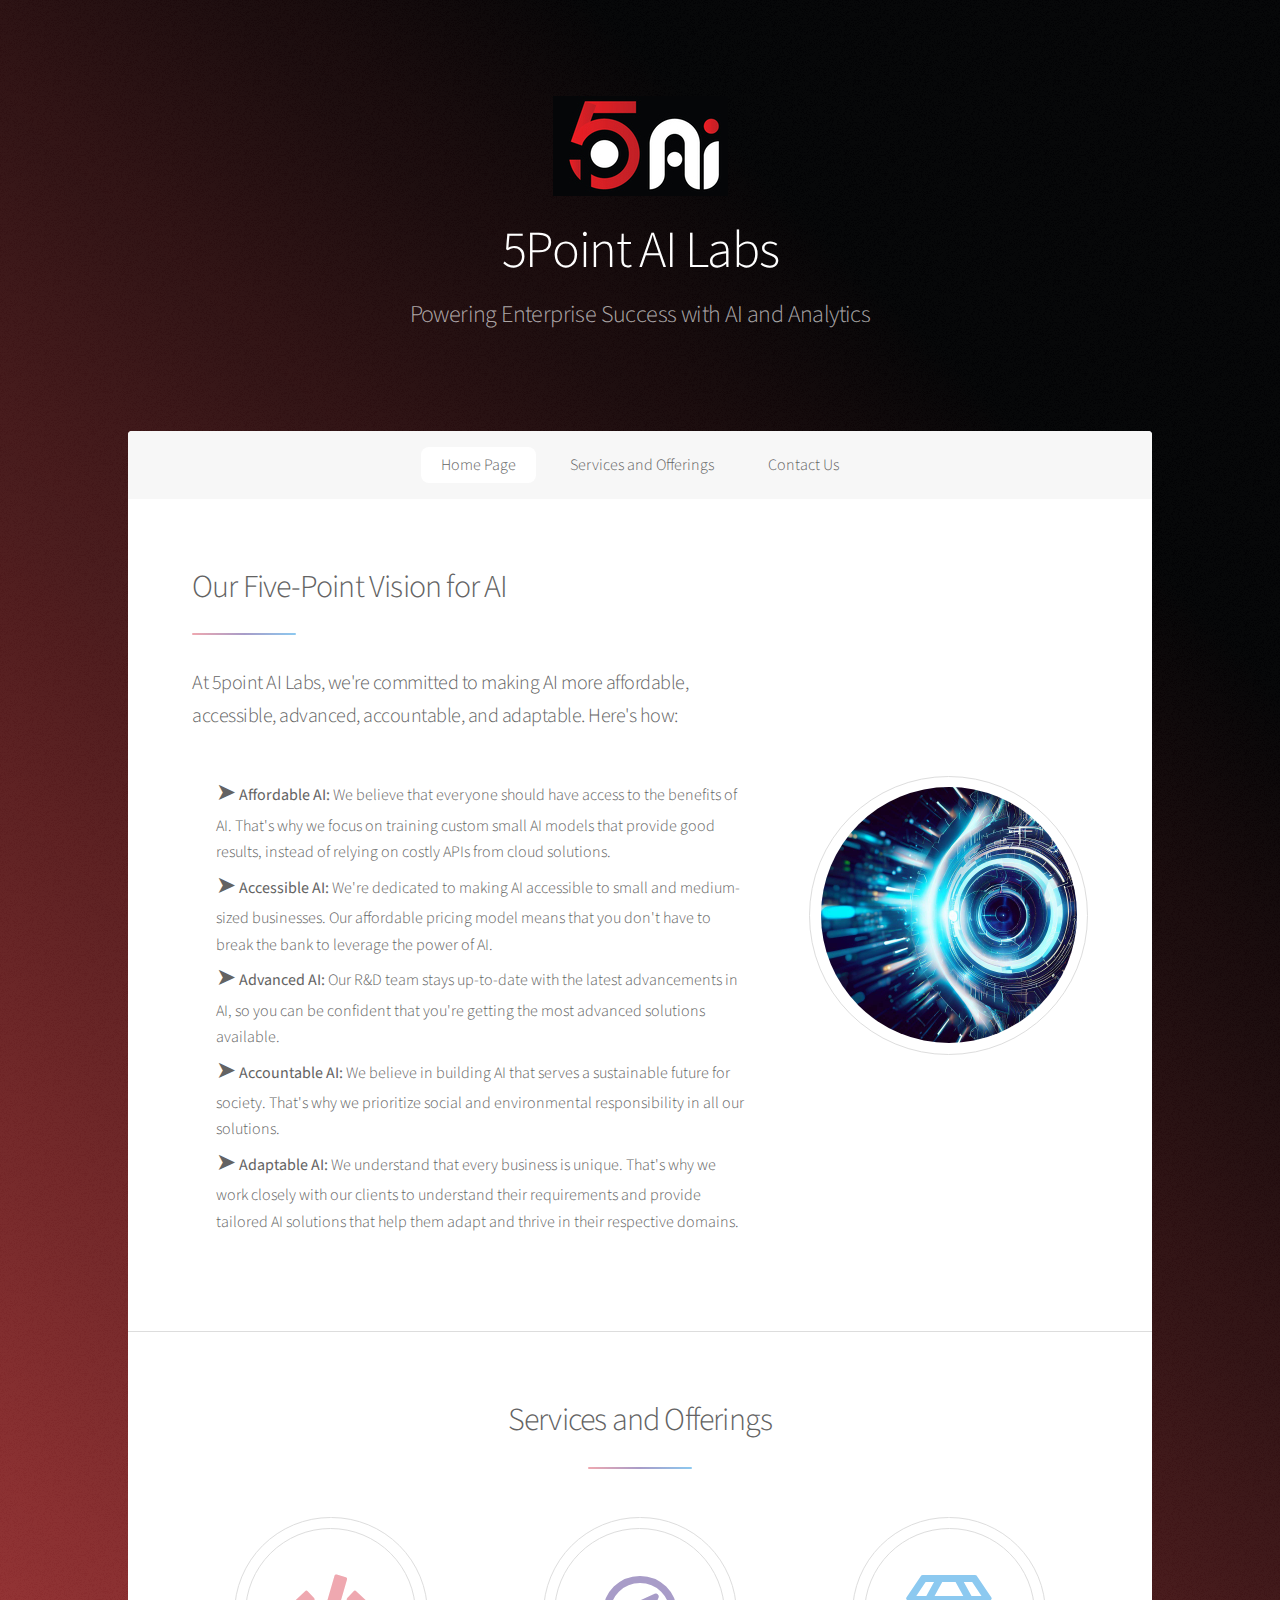
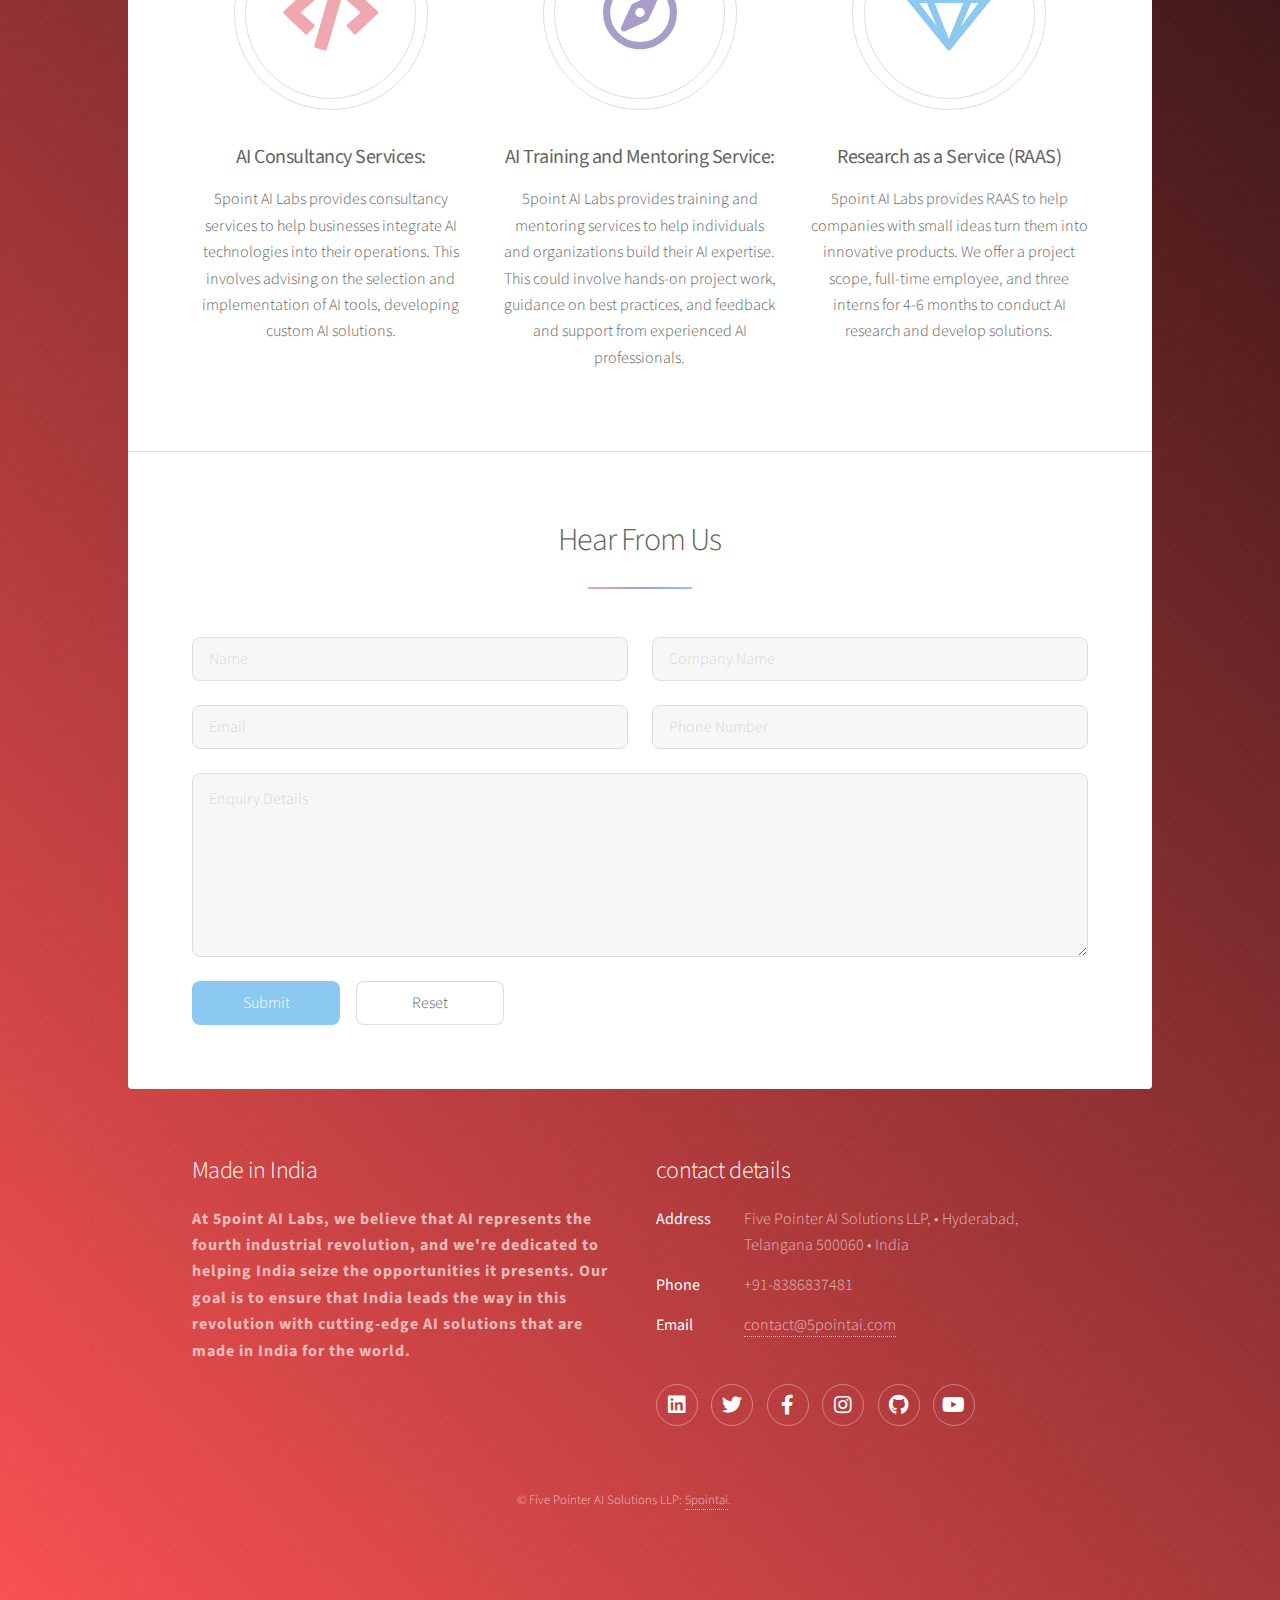
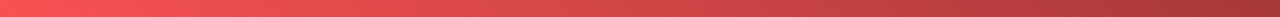
==== index.html @ 3ed6dc7f "second version" ====
<!DOCTYPE HTML>
<!--
	Stellar by HTML5 UP
	html5up.net | @ajlkn
	Free for personal and commercial use under the CCA 3.0 license (html5up.net/license)
-->
<html>
	<head>
		<title>5pointai </title>
		<meta charset="utf-8" />
		<meta name="viewport" content="width=device-width, initial-scale=1, user-scalable=no" />
		<link rel="stylesheet" href="assets/css/main.css" />
		<noscript><link rel="stylesheet" href="assets/css/noscript.css" /></noscript>
	</head>
	<body class="is-preload">

		<!-- Wrapper -->
			<div id="wrapper">

				<!-- Header -->
					<header id="header" class="alt">
						<span class="logo"><img src="images/5PAI-LOGO_dark.jpg" alt="" /></span>
						<h1>5Point AI Labs</h1>
						<p style="font-size: 1.5em;">Powering Enterprise Success with AI and Analytics</p>
					</header>

				<!-- Nav -->
					<nav id="nav">
						<ul>
							<li><a href="#intro" class="active">Home Page</a></li>
							<li><a href="#offerings">Services and Offerings</a></li>
							<li><a href="#contact">Contact Us</a></li>
							<!-- <li><a href="#blogs">Blogs and Resources</a></li> -->
						</ul>
					</nav>

				<!-- Main -->
					<div id="main">

						<!-- Introduction -->
							<section id="intro" class="main">
								<div class="spotlight">
									<div class="content">
										<header class="major">
											<h2>Our Five-Point Vision for AI</h2>
											<header>
												<p>At 5point AI Labs, we're committed to making AI more affordable, accessible, advanced, accountable, and adaptable. Here's how:</p>
											</header>
											<ul style="list-style-type: none;">
												<li><span class="custom-icon">&#10148;</span> <b>Affordable AI:</b> We believe that everyone should have access to the benefits of AI. That's why we focus on training custom small AI models that provide good results, instead of relying on costly APIs from cloud solutions.</li>
												<li><span class="custom-icon">&#10148;</span> <b>Accessible AI:</b> We're dedicated to making AI accessible to small and medium-sized businesses. Our affordable pricing model means that you don't have to break the bank to leverage the power of AI.</li>
												<li><span class="custom-icon">&#10148;</span> <b>Advanced AI:</b> Our R&D team stays up-to-date with the latest advancements in AI, so you can be confident that you're getting the most advanced solutions available.</li>
												<li><span class="custom-icon">&#10148;</span> <b>Accountable AI:</b> We believe in building AI that serves a sustainable future for society. That's why we prioritize social and environmental responsibility in all our solutions.</li>
												<li><span class="custom-icon">&#10148;</span> <b>Adaptable AI:</b> We understand that every business is unique. That's why we work closely with our clients to understand their requirements and provide tailored AI solutions that help them adapt and thrive in their respective domains.</li>
											</ul>
										</header>
							
										<!-- <ul class="actions">
											<li><a href="generic.html" class="button">Learn More</a></li>
										</ul> -->
									</div>
									<span class="image"><img src="images/mission_img_left.jpeg" alt="" /></span>
								</div>
							</section>

						<!-- First Section -->
							<section id="offerings" class="main special">
								<header class="major">
									<h2>Services and Offerings</h2>
								</header>
								<ul class="features">
									<li>
										<span class="icon solid major style1 fa-code"></span>
										<h3><b>AI Consultancy Services:</b></h3>
										<p>5point AI Labs provides consultancy services to help businesses integrate AI technologies into their operations. This involves advising on the selection and implementation of AI tools, developing custom AI solutions.</p>
									</li>
									<li>
										<span class="icon major style3 fa-compass"></span>
										<h3><b>AI Training and Mentoring Service:</b></h3>
										<p> 5point AI Labs provides training and mentoring services to help individuals and organizations build their AI expertise. This could involve hands-on project work, guidance on best practices, and feedback and support from experienced AI professionals.</p>
									</li>
									<li>
										<span class="icon major style5 fa-gem"></span>
										<h3><b>Research as a Service (RAAS)</b></h3>
										<p>5point AI Labs provides RAAS to help companies with small ideas turn them into innovative products. We offer a project scope, full-time employee, and three interns for 4-6 months to conduct AI research and develop solutions.</p>
									</li>
								</ul>
								<footer class="major">
									<!-- <ul class="actions special">
										<li><a href="generic.html" class="button">Learn More</a></li>
									</ul> -->
								</footer>
							</section>

						
						<!-- Get Started -->
							<section id="contact" class="main special">
								<header class="major">
									<h2>Hear From Us</h2>
								</header>
								<form method="post" action="#">
									<div class="row gtr-uniform">
										<div class="col-6 col-12-xsmall">
											<input type="text" name="name" id="name" value="" placeholder="Name" />
										</div>
										<div class="col-6 col-12-xsmall">
											<input type="text" name="company" id="company" value="" placeholder="Company Name" />
										</div>
										<div class="col-6 col-12-xsmall">
											<input type="email" name="email" id="email" value="" placeholder="Email" />
										</div>
										<div class="col-6 col-12-xsmall">
											<input type="text" name="phone" id="phone" value="" placeholder="Phone Number" />
										</div>
										<div class="col-12">
											<textarea name="enquiry" id="enquiry" placeholder="Enquiry Details" rows="6"></textarea>
										</div>
										<div class="col-12">
											<ul class="actions">
												<li><input type="submit" value="Submit" class="primary" /></li>
												<li><input type="reset" value="Reset" /></li>
											</ul>
										</div>
									</div>
								</form>
							</section>

							<!-- Second Section -->
							<!-- <section id="blogs" class="main special">
								<header class="major">
									<h2>Blogs and Resources</h2>
									<p>white papers and blogs are inprogress, will be updated soon.</p>
								</header>
								
							</section> -->

																		

					</div>

				<!-- Footer -->
				<footer id="footer">
					<section>
						<h2>Made in India</h2>
						<p style="font-weight: bold; letter-spacing: 1px;">At 5point AI Labs, we believe that AI represents the fourth industrial revolution, and we're dedicated to helping India seize the opportunities it presents. Our goal is to ensure that India leads the way in this revolution with cutting-edge AI solutions that are made in India for the world.</p>
						</section>
						<section>
							<h2>contact details</h2>
							<dl class="alt">
								<dt>Address</dt>
								<dd>Five Pointer AI Solutions LLP, &bull; Hyderabad, Telangana 500060 &bull; India</dd>
								<dt>Phone</dt>
								<dd>+91-8386837481</dd>
								<dt>Email</dt>
								<dd><a href="#">contact@5pointai.com</a></dd>
							</dl>
							<ul class="icons">
								<li><a href="https://www.youtube.com/@5pointai" class="icon brands fa-linkedin alt" target="_blank"><span class="label">linkedin</span></a></li>
								<li><a href="https://twitter.com/5pointailabs" class="icon brands fa-twitter alt" target="_blank"><span class="label">Twitter</span></a></li>
								<li><a href="https://www.facebook.com/profile.php?id=100091339552459" class="icon brands fa-facebook-f alt" target="_blank"><span class="label">Facebook</span></a></li>
								<li><a href="https://www.instagram.com/5pointai/" class="icon brands fa-instagram alt" target="_blank"><span class="label">Instagram</span></a></li>
								<li><a href="https://github.com/5pointai" class="icon brands fa-github alt" target="_blank"><span class="label">GitHub</span></a></li>
								<li><a href="https://www.youtube.com/@5pointai" class="icon brands fa-youtube alt" target="_blank"><span class="label">Youtube</span></a></li>
							</ul>
						</section>
						<p class="copyright">&copy; Five Pointer AI Solutions LLP: <a href="https://github.com/5pointai">5pointai</a>.</p>
					</footer>

			</div>

		<!-- Scripts -->
			<script src="assets/js/jquery.min.js"></script>
			<script src="assets/js/jquery.scrollex.min.js"></script>
			<script src="assets/js/jquery.scrolly.min.js"></script>
			<script src="assets/js/browser.min.js"></script>
			<script src="assets/js/breakpoints.min.js"></script>
			<script src="assets/js/util.js"></script>
			<script src="assets/js/main.js"></script>

	</body>
	</html>
---- assets/css/main.css ----
@import url(fontawesome-all.min.css);
@import 'https://fonts.googleapis.com/css?family=Source+Sans+Pro:300,400';

/*
	Stellar by HTML5 UP
	html5up.net | @ajlkn
	Free for personal and commercial use under the CCA 3.0 license (html5up.net/license)
*/

html, body, div, span, applet, object,
iframe, h1, h2, h3, h4, h5, h6, p, blockquote,
pre, a, abbr, acronym, address, big, cite,
code, del, dfn, em, img, ins, kbd, q, s, samp,
small, strike, strong, sub, sup, tt, var, b,
u, i, center, dl, dt, dd, ol, ul, li, fieldset,
form, label, legend, table, caption, tbody,
tfoot, thead, tr, th, td, article, aside,
canvas, details, embed, figure, figcaption,
footer, header, hgroup, menu, nav, output, ruby,
section, summary, time, mark, audio, video {
	margin: 0;
	padding: 0;
	border: 0;
	font-size: 100%;
	font: inherit;
	vertical-align: baseline;}

article, aside, details, figcaption, figure,
footer, header, hgroup, menu, nav, section {
	display: block;}

body {
	line-height: 1;
}

ol, ul {
	list-style: none;
}

blockquote, q {
	quotes: none;
}

	blockquote:before, blockquote:after, q:before, q:after {
		content: '';
		content: none;
	}

table {
	border-collapse: collapse;
	border-spacing: 0;
}

body {
	-webkit-text-size-adjust: none;
}

mark {
	background-color: transparent;
	color: inherit;
}

input::-moz-focus-inner {
	border: 0;
	padding: 0;
}

input, select, textarea {
	-moz-appearance: none;
	-webkit-appearance: none;
	-ms-appearance: none;
	appearance: none;
}

/* Basic */

	@-ms-viewport {
		width: device-width;
	}

	body {
		-ms-overflow-style: scrollbar;
	}

	@media screen and (max-width: 480px) {

		html, body {
			min-width: 320px;
		}

	}

	html {
		box-sizing: border-box;
	}

	*, *:before, *:after {
		box-sizing: inherit;
	}

	body {
		background-color: #ff4f4f;
		background-image: url("images/overlay.png"), -moz-linear-gradient(45deg, #ff4f4f 0%, #000000 85%);
		background-image: url("images/overlay.png"), -webkit-linear-gradient(45deg, #ff4f4f 0%, #000000 85%);
		background-image: url("images/overlay.png"), -ms-linear-gradient(45deg, #ff4f4f 0%, #000000 85%);
		background-image: url("images/overlay.png"), linear-gradient(45deg, #ff4f4f 0%, #000000 85%);
	}		
	/* Add the custom CSS class here */
	.custom-icon {
		font-size: 1.5rem;
	}
	
		body.is-preload *, body.is-preload *:before, body.is-preload *:after {
			-moz-animation: none !important;
			-webkit-animation: none !important;
			-ms-animation: none !important;
			animation: none !important;
			-moz-transition: none !important;
			-webkit-transition: none !important;
			-ms-transition: none !important;
			transition: none !important;
		}

/* Type */

	body {
		background-color: #935d8c;
		color: rgba(255, 255, 255, 0.65);
	}

	body, input, select, textarea {
		font-family: "Source Sans Pro", Helvetica, sans-serif;
		font-size: 17pt;
		font-weight: 300;
		line-height: 1.65;
	}

		@media screen and (max-width: 1680px) {

			body, input, select, textarea {
				font-size: 14pt;
			}

		}

		@media screen and (max-width: 1280px) {

			body, input, select, textarea {
				font-size: 12pt;
			}

		}

		@media screen and (max-width: 360px) {

			body, input, select, textarea {
				font-size: 11pt;
			}

		}

	a {
		-moz-transition: color 0.2s ease, border-bottom 0.2s ease;
		-webkit-transition: color 0.2s ease, border-bottom 0.2s ease;
		-ms-transition: color 0.2s ease, border-bottom 0.2s ease;
		transition: color 0.2s ease, border-bottom 0.2s ease;
		text-decoration: none;
		border-bottom: dotted 1px;
		color: inherit;
	}

		a:hover {
			border-bottom-color: transparent;
		}

	strong, b {
		font-weight: 400;
	}

	em, i {
		font-style: italic;
	}

	p {
		margin: 0 0 2em 0;
	}

		p.content {
			-moz-columns: 20em 2;
			-webkit-columns: 20em 2;
			-ms-columns: 20em 2;
			columns: 20em 2;
			-moz-column-gap: 2em;
			-webkit-column-gap: 2em;
			-ms-column-gap: 2em;
			column-gap: 2em;
			text-align: justify;
		}

	h1, h2, h3, h4, h5, h6 {
		font-weight: 300;
		line-height: 1.5;
		margin: 0 0 0.7em 0;
		letter-spacing: -0.025em;
	}

		h1 a, h2 a, h3 a, h4 a, h5 a, h6 a {
			color: inherit;
			text-decoration: none;
		}

	h1 {
		font-size: 2.5em;
		line-height: 1.2;
	}

	h2 {
		font-size: 1.5em;
	}

	h3 {
		font-size: 1.25em;
	}

	h4 {
		font-size: 1.1em;
	}

	h5 {
		font-size: 0.9em;
	}

	h6 {
		font-size: 0.7em;
	}

	@media screen and (max-width: 736px) {

		h1 {
			font-size: 2em;
		}

	}

	sub {
		font-size: 0.8em;
		position: relative;
		top: 0.5em;
	}

	sup {
		font-size: 0.8em;
		position: relative;
		top: -0.5em;
	}

	blockquote {
		border-left: solid 4px;
		font-style: italic;
		margin: 0 0 2em 0;
		padding: 0.5em 0 0.5em 2em;
	}

	code {
		border-radius: 8px;
		border: solid 1px;
		font-family: "Courier New", monospace;
		font-size: 0.9em;
		margin: 0 0.25em;
		padding: 0.25em 0.65em;
	}

	pre {
		-webkit-overflow-scrolling: touch;
		font-family: "Courier New", monospace;
		font-size: 0.9em;
		margin: 0 0 2em 0;
	}

		pre code {
			display: block;
			line-height: 1.75;
			padding: 1em 1.5em;
			overflow-x: auto;
		}

	hr {
		border: 0;
		border-bottom: solid 1px;
		margin: 2em 0;
	}

		hr.major {
			margin: 3em 0;
		}

	.align-left {
		text-align: left;
	}

	.align-center {
		text-align: center;
	}

	.align-right {
		text-align: right;
	}

	input, select, textarea {
		color: #ffffff;
	}

	a:hover {
		color: #ffffff;
	}

	strong, b {
		color: #ffffff;
	}

	h1, h2, h3, h4, h5, h6 {
		color: #ffffff;
	}

	blockquote {
		border-left-color: rgba(255, 255, 255, 0.35);
	}

	code {
		background: rgba(255, 255, 255, 0.075);
		border-color: rgba(255, 255, 255, 0.35);
	}

	hr {
		border-bottom-color: rgba(255, 255, 255, 0.35);
	}

/* Row */

	.row {
		display: flex;
		flex-wrap: wrap;
		box-sizing: border-box;
		align-items: stretch;
	}

		.row > * {
			box-sizing: border-box;
		}

		.row.gtr-uniform > * > :last-child {
			margin-bottom: 0;
		}

		.row.aln-left {
			justify-content: flex-start;
		}

		.row.aln-center {
			justify-content: center;
		}

		.row.aln-right {
			justify-content: flex-end;
		}

		.row.aln-top {
			align-items: flex-start;
		}

		.row.aln-middle {
			align-items: center;
		}

		.row.aln-bottom {
			align-items: flex-end;
		}

		.row > .imp {
			order: -1;
		}

		.row > .col-1 {
			width: 8.33333%;
		}

		.row > .off-1 {
			margin-left: 8.33333%;
		}

		.row > .col-2 {
			width: 16.66667%;
		}

		.row > .off-2 {
			margin-left: 16.66667%;
		}

		.row > .col-3 {
			width: 25%;
		}

		.row > .off-3 {
			margin-left: 25%;
		}

		.row > .col-4 {
			width: 33.33333%;
		}

		.row > .off-4 {
			margin-left: 33.33333%;
		}

		.row > .col-5 {
			width: 41.66667%;
		}

		.row > .off-5 {
			margin-left: 41.66667%;
		}

		.row > .col-6 {
			width: 50%;
		}

		.row > .off-6 {
			margin-left: 50%;
		}

		.row > .col-7 {
			width: 58.33333%;
		}

		.row > .off-7 {
			margin-left: 58.33333%;
		}

		.row > .col-8 {
			width: 66.66667%;
		}

		.row > .off-8 {
			margin-left: 66.66667%;
		}

		.row > .col-9 {
			width: 75%;
		}

		.row > .off-9 {
			margin-left: 75%;
		}

		.row > .col-10 {
			width: 83.33333%;
		}

		.row > .off-10 {
			margin-left: 83.33333%;
		}

		.row > .col-11 {
			width: 91.66667%;
		}

		.row > .off-11 {
			margin-left: 91.66667%;
		}

		.row > .col-12 {
			width: 100%;
		}

		.row > .off-12 {
			margin-left: 100%;
		}

		.row.gtr-0 {
			margin-top: 0;
			margin-left: 0em;
		}

			.row.gtr-0 > * {
				padding: 0 0 0 0em;
			}

			.row.gtr-0.gtr-uniform {
				margin-top: 0em;
			}

				.row.gtr-0.gtr-uniform > * {
					padding-top: 0em;
				}

		.row.gtr-25 {
			margin-top: 0;
			margin-left: -0.375em;
		}

			.row.gtr-25 > * {
				padding: 0 0 0 0.375em;
			}

			.row.gtr-25.gtr-uniform {
				margin-top: -0.375em;
			}

				.row.gtr-25.gtr-uniform > * {
					padding-top: 0.375em;
				}

		.row.gtr-50 {
			margin-top: 0;
			margin-left: -0.75em;
		}

			.row.gtr-50 > * {
				padding: 0 0 0 0.75em;
			}

			.row.gtr-50.gtr-uniform {
				margin-top: -0.75em;
			}

				.row.gtr-50.gtr-uniform > * {
					padding-top: 0.75em;
				}

		.row {
			margin-top: 0;
			margin-left: -1.5em;
		}

			.row > * {
				padding: 0 0 0 1.5em;
			}

			.row.gtr-uniform {
				margin-top: -1.5em;
			}

				.row.gtr-uniform > * {
					padding-top: 1.5em;
				}

		.row.gtr-150 {
			margin-top: 0;
			margin-left: -2.25em;
		}

			.row.gtr-150 > * {
				padding: 0 0 0 2.25em;
			}

			.row.gtr-150.gtr-uniform {
				margin-top: -2.25em;
			}

				.row.gtr-150.gtr-uniform > * {
					padding-top: 2.25em;
				}

		.row.gtr-200 {
			margin-top: 0;
			margin-left: -3em;
		}

			.row.gtr-200 > * {
				padding: 0 0 0 3em;
			}

			.row.gtr-200.gtr-uniform {
				margin-top: -3em;
			}

				.row.gtr-200.gtr-uniform > * {
					padding-top: 3em;
				}

		@media screen and (max-width: 1680px) {

			.row {
				display: flex;
				flex-wrap: wrap;
				box-sizing: border-box;
				align-items: stretch;
			}

				.row > * {
					box-sizing: border-box;
				}

				.row.gtr-uniform > * > :last-child {
					margin-bottom: 0;
				}

				.row.aln-left {
					justify-content: flex-start;
				}

				.row.aln-center {
					justify-content: center;
				}

				.row.aln-right {
					justify-content: flex-end;
				}

				.row.aln-top {
					align-items: flex-start;
				}

				.row.aln-middle {
					align-items: center;
				}

				.row.aln-bottom {
					align-items: flex-end;
				}

				.row > .imp-xlarge {
					order: -1;
				}

				.row > .col-1-xlarge {
					width: 8.33333%;
				}

				.row > .off-1-xlarge {
					margin-left: 8.33333%;
				}

				.row > .col-2-xlarge {
					width: 16.66667%;
				}

				.row > .off-2-xlarge {
					margin-left: 16.66667%;
				}

				.row > .col-3-xlarge {
					width: 25%;
				}

				.row > .off-3-xlarge {
					margin-left: 25%;
				}

				.row > .col-4-xlarge {
					width: 33.33333%;
				}

				.row > .off-4-xlarge {
					margin-left: 33.33333%;
				}

				.row > .col-5-xlarge {
					width: 41.66667%;
				}

				.row > .off-5-xlarge {
					margin-left: 41.66667%;
				}

				.row > .col-6-xlarge {
					width: 50%;
				}

				.row > .off-6-xlarge {
					margin-left: 50%;
				}

				.row > .col-7-xlarge {
					width: 58.33333%;
				}

				.row > .off-7-xlarge {
					margin-left: 58.33333%;
				}

				.row > .col-8-xlarge {
					width: 66.66667%;
				}

				.row > .off-8-xlarge {
					margin-left: 66.66667%;
				}

				.row > .col-9-xlarge {
					width: 75%;
				}

				.row > .off-9-xlarge {
					margin-left: 75%;
				}

				.row > .col-10-xlarge {
					width: 83.33333%;
				}

				.row > .off-10-xlarge {
					margin-left: 83.33333%;
				}

				.row > .col-11-xlarge {
					width: 91.66667%;
				}

				.row > .off-11-xlarge {
					margin-left: 91.66667%;
				}

				.row > .col-12-xlarge {
					width: 100%;
				}

				.row > .off-12-xlarge {
					margin-left: 100%;
				}

				.row.gtr-0 {
					margin-top: 0;
					margin-left: 0em;
				}

					.row.gtr-0 > * {
						padding: 0 0 0 0em;
					}

					.row.gtr-0.gtr-uniform {
						margin-top: 0em;
					}

						.row.gtr-0.gtr-uniform > * {
							padding-top: 0em;
						}

				.row.gtr-25 {
					margin-top: 0;
					margin-left: -0.375em;
				}

					.row.gtr-25 > * {
						padding: 0 0 0 0.375em;
					}

					.row.gtr-25.gtr-uniform {
						margin-top: -0.375em;
					}

						.row.gtr-25.gtr-uniform > * {
							padding-top: 0.375em;
						}

				.row.gtr-50 {
					margin-top: 0;
					margin-left: -0.75em;
				}

					.row.gtr-50 > * {
						padding: 0 0 0 0.75em;
					}

					.row.gtr-50.gtr-uniform {
						margin-top: -0.75em;
					}

						.row.gtr-50.gtr-uniform > * {
							padding-top: 0.75em;
						}

				.row {
					margin-top: 0;
					margin-left: -1.5em;
				}

					.row > * {
						padding: 0 0 0 1.5em;
					}

					.row.gtr-uniform {
						margin-top: -1.5em;
					}

						.row.gtr-uniform > * {
							padding-top: 1.5em;
						}

				.row.gtr-150 {
					margin-top: 0;
					margin-left: -2.25em;
				}

					.row.gtr-150 > * {
						padding: 0 0 0 2.25em;
					}

					.row.gtr-150.gtr-uniform {
						margin-top: -2.25em;
					}

						.row.gtr-150.gtr-uniform > * {
							padding-top: 2.25em;
						}

				.row.gtr-200 {
					margin-top: 0;
					margin-left: -3em;
				}

					.row.gtr-200 > * {
						padding: 0 0 0 3em;
					}

					.row.gtr-200.gtr-uniform {
						margin-top: -3em;
					}

						.row.gtr-200.gtr-uniform > * {
							padding-top: 3em;
						}

		}

		@media screen and (max-width: 1280px) {

			.row {
				display: flex;
				flex-wrap: wrap;
				box-sizing: border-box;
				align-items: stretch;
			}

				.row > * {
					box-sizing: border-box;
				}

				.row.gtr-uniform > * > :last-child {
					margin-bottom: 0;
				}

				.row.aln-left {
					justify-content: flex-start;
				}

				.row.aln-center {
					justify-content: center;
				}

				.row.aln-right {
					justify-content: flex-end;
				}

				.row.aln-top {
					align-items: flex-start;
				}

				.row.aln-middle {
					align-items: center;
				}

				.row.aln-bottom {
					align-items: flex-end;
				}

				.row > .imp-large {
					order: -1;
				}

				.row > .col-1-large {
					width: 8.33333%;
				}

				.row > .off-1-large {
					margin-left: 8.33333%;
				}

				.row > .col-2-large {
					width: 16.66667%;
				}

				.row > .off-2-large {
					margin-left: 16.66667%;
				}

				.row > .col-3-large {
					width: 25%;
				}

				.row > .off-3-large {
					margin-left: 25%;
				}

				.row > .col-4-large {
					width: 33.33333%;
				}

				.row > .off-4-large {
					margin-left: 33.33333%;
				}

				.row > .col-5-large {
					width: 41.66667%;
				}

				.row > .off-5-large {
					margin-left: 41.66667%;
				}

				.row > .col-6-large {
					width: 50%;
				}

				.row > .off-6-large {
					margin-left: 50%;
				}

				.row > .col-7-large {
					width: 58.33333%;
				}

				.row > .off-7-large {
					margin-left: 58.33333%;
				}

				.row > .col-8-large {
					width: 66.66667%;
				}

				.row > .off-8-large {
					margin-left: 66.66667%;
				}

				.row > .col-9-large {
					width: 75%;
				}

				.row > .off-9-large {
					margin-left: 75%;
				}

				.row > .col-10-large {
					width: 83.33333%;
				}

				.row > .off-10-large {
					margin-left: 83.33333%;
				}

				.row > .col-11-large {
					width: 91.66667%;
				}

				.row > .off-11-large {
					margin-left: 91.66667%;
				}

				.row > .col-12-large {
					width: 100%;
				}

				.row > .off-12-large {
					margin-left: 100%;
				}

				.row.gtr-0 {
					margin-top: 0;
					margin-left: 0em;
				}

					.row.gtr-0 > * {
						padding: 0 0 0 0em;
					}

					.row.gtr-0.gtr-uniform {
						margin-top: 0em;
					}

						.row.gtr-0.gtr-uniform > * {
							padding-top: 0em;
						}

				.row.gtr-25 {
					margin-top: 0;
					margin-left: -0.375em;
				}

					.row.gtr-25 > * {
						padding: 0 0 0 0.375em;
					}

					.row.gtr-25.gtr-uniform {
						margin-top: -0.375em;
					}

						.row.gtr-25.gtr-uniform > * {
							padding-top: 0.375em;
						}

				.row.gtr-50 {
					margin-top: 0;
					margin-left: -0.75em;
				}

					.row.gtr-50 > * {
						padding: 0 0 0 0.75em;
					}

					.row.gtr-50.gtr-uniform {
						margin-top: -0.75em;
					}

						.row.gtr-50.gtr-uniform > * {
							padding-top: 0.75em;
						}

				.row {
					margin-top: 0;
					margin-left: -1.5em;
				}

					.row > * {
						padding: 0 0 0 1.5em;
					}

					.row.gtr-uniform {
						margin-top: -1.5em;
					}

						.row.gtr-uniform > * {
							padding-top: 1.5em;
						}

				.row.gtr-150 {
					margin-top: 0;
					margin-left: -2.25em;
				}

					.row.gtr-150 > * {
						padding: 0 0 0 2.25em;
					}

					.row.gtr-150.gtr-uniform {
						margin-top: -2.25em;
					}

						.row.gtr-150.gtr-uniform > * {
							padding-top: 2.25em;
						}

				.row.gtr-200 {
					margin-top: 0;
					margin-left: -3em;
				}

					.row.gtr-200 > * {
						padding: 0 0 0 3em;
					}

					.row.gtr-200.gtr-uniform {
						margin-top: -3em;
					}

						.row.gtr-200.gtr-uniform > * {
							padding-top: 3em;
						}

		}

		@media screen and (max-width: 980px) {

			.row {
				display: flex;
				flex-wrap: wrap;
				box-sizing: border-box;
				align-items: stretch;
			}

				.row > * {
					box-sizing: border-box;
				}

				.row.gtr-uniform > * > :last-child {
					margin-bottom: 0;
				}

				.row.aln-left {
					justify-content: flex-start;
				}

				.row.aln-center {
					justify-content: center;
				}

				.row.aln-right {
					justify-content: flex-end;
				}

				.row.aln-top {
					align-items: flex-start;
				}

				.row.aln-middle {
					align-items: center;
				}

				.row.aln-bottom {
					align-items: flex-end;
				}

				.row > .imp-medium {
					order: -1;
				}

				.row > .col-1-medium {
					width: 8.33333%;
				}

				.row > .off-1-medium {
					margin-left: 8.33333%;
				}

				.row > .col-2-medium {
					width: 16.66667%;
				}

				.row > .off-2-medium {
					margin-left: 16.66667%;
				}

				.row > .col-3-medium {
					width: 25%;
				}

				.row > .off-3-medium {
					margin-left: 25%;
				}

				.row > .col-4-medium {
					width: 33.33333%;
				}

				.row > .off-4-medium {
					margin-left: 33.33333%;
				}

				.row > .col-5-medium {
					width: 41.66667%;
				}

				.row > .off-5-medium {
					margin-left: 41.66667%;
				}

				.row > .col-6-medium {
					width: 50%;
				}

				.row > .off-6-medium {
					margin-left: 50%;
				}

				.row > .col-7-medium {
					width: 58.33333%;
				}

				.row > .off-7-medium {
					margin-left: 58.33333%;
				}

				.row > .col-8-medium {
					width: 66.66667%;
				}

				.row > .off-8-medium {
					margin-left: 66.66667%;
				}

				.row > .col-9-medium {
					width: 75%;
				}

				.row > .off-9-medium {
					margin-left: 75%;
				}

				.row > .col-10-medium {
					width: 83.33333%;
				}

				.row > .off-10-medium {
					margin-left: 83.33333%;
				}

				.row > .col-11-medium {
					width: 91.66667%;
				}

				.row > .off-11-medium {
					margin-left: 91.66667%;
				}

				.row > .col-12-medium {
					width: 100%;
				}

				.row > .off-12-medium {
					margin-left: 100%;
				}

				.row.gtr-0 {
					margin-top: 0;
					margin-left: 0em;
				}

					.row.gtr-0 > * {
						padding: 0 0 0 0em;
					}

					.row.gtr-0.gtr-uniform {
						margin-top: 0em;
					}

						.row.gtr-0.gtr-uniform > * {
							padding-top: 0em;
						}

				.row.gtr-25 {
					margin-top: 0;
					margin-left: -0.375em;
				}

					.row.gtr-25 > * {
						padding: 0 0 0 0.375em;
					}

					.row.gtr-25.gtr-uniform {
						margin-top: -0.375em;
					}

						.row.gtr-25.gtr-uniform > * {
							padding-top: 0.375em;
						}

				.row.gtr-50 {
					margin-top: 0;
					margin-left: -0.75em;
				}

					.row.gtr-50 > * {
						padding: 0 0 0 0.75em;
					}

					.row.gtr-50.gtr-uniform {
						margin-top: -0.75em;
					}

						.row.gtr-50.gtr-uniform > * {
							padding-top: 0.75em;
						}

				.row {
					margin-top: 0;
					margin-left: -1.5em;
				}

					.row > * {
						padding: 0 0 0 1.5em;
					}

					.row.gtr-uniform {
						margin-top: -1.5em;
					}

						.row.gtr-uniform > * {
							padding-top: 1.5em;
						}

				.row.gtr-150 {
					margin-top: 0;
					margin-left: -2.25em;
				}

					.row.gtr-150 > * {
						padding: 0 0 0 2.25em;
					}

					.row.gtr-150.gtr-uniform {
						margin-top: -2.25em;
					}

						.row.gtr-150.gtr-uniform > * {
							padding-top: 2.25em;
						}

				.row.gtr-200 {
					margin-top: 0;
					margin-left: -3em;
				}

					.row.gtr-200 > * {
						padding: 0 0 0 3em;
					}

					.row.gtr-200.gtr-uniform {
						margin-top: -3em;
					}

						.row.gtr-200.gtr-uniform > * {
							padding-top: 3em;
						}

		}

		@media screen and (max-width: 736px) {

			.row {
				display: flex;
				flex-wrap: wrap;
				box-sizing: border-box;
				align-items: stretch;
			}

				.row > * {
					box-sizing: border-box;
				}

				.row.gtr-uniform > * > :last-child {
					margin-bottom: 0;
				}

				.row.aln-left {
					justify-content: flex-start;
				}

				.row.aln-center {
					justify-content: center;
				}

				.row.aln-right {
					justify-content: flex-end;
				}

				.row.aln-top {
					align-items: flex-start;
				}

				.row.aln-middle {
					align-items: center;
				}

				.row.aln-bottom {
					align-items: flex-end;
				}

				.row > .imp-small {
					order: -1;
				}

				.row > .col-1-small {
					width: 8.33333%;
				}

				.row > .off-1-small {
					margin-left: 8.33333%;
				}

				.row > .col-2-small {
					width: 16.66667%;
				}

				.row > .off-2-small {
					margin-left: 16.66667%;
				}

				.row > .col-3-small {
					width: 25%;
				}

				.row > .off-3-small {
					margin-left: 25%;
				}

				.row > .col-4-small {
					width: 33.33333%;
				}

				.row > .off-4-small {
					margin-left: 33.33333%;
				}

				.row > .col-5-small {
					width: 41.66667%;
				}

				.row > .off-5-small {
					margin-left: 41.66667%;
				}

				.row > .col-6-small {
					width: 50%;
				}

				.row > .off-6-small {
					margin-left: 50%;
				}

				.row > .col-7-small {
					width: 58.33333%;
				}

				.row > .off-7-small {
					margin-left: 58.33333%;
				}

				.row > .col-8-small {
					width: 66.66667%;
				}

				.row > .off-8-small {
					margin-left: 66.66667%;
				}

				.row > .col-9-small {
					width: 75%;
				}

				.row > .off-9-small {
					margin-left: 75%;
				}

				.row > .col-10-small {
					width: 83.33333%;
				}

				.row > .off-10-small {
					margin-left: 83.33333%;
				}

				.row > .col-11-small {
					width: 91.66667%;
				}

				.row > .off-11-small {
					margin-left: 91.66667%;
				}

				.row > .col-12-small {
					width: 100%;
				}

				.row > .off-12-small {
					margin-left: 100%;
				}

				.row.gtr-0 {
					margin-top: 0;
					margin-left: 0em;
				}

					.row.gtr-0 > * {
						padding: 0 0 0 0em;
					}

					.row.gtr-0.gtr-uniform {
						margin-top: 0em;
					}

						.row.gtr-0.gtr-uniform > * {
							padding-top: 0em;
						}

				.row.gtr-25 {
					margin-top: 0;
					margin-left: -0.25em;
				}

					.row.gtr-25 > * {
						padding: 0 0 0 0.25em;
					}

					.row.gtr-25.gtr-uniform {
						margin-top: -0.25em;
					}

						.row.gtr-25.gtr-uniform > * {
							padding-top: 0.25em;
						}

				.row.gtr-50 {
					margin-top: 0;
					margin-left: -0.5em;
				}

					.row.gtr-50 > * {
						padding: 0 0 0 0.5em;
					}

					.row.gtr-50.gtr-uniform {
						margin-top: -0.5em;
					}

						.row.gtr-50.gtr-uniform > * {
							padding-top: 0.5em;
						}

				.row {
					margin-top: 0;
					margin-left: -1em;
				}

					.row > * {
						padding: 0 0 0 1em;
					}

					.row.gtr-uniform {
						margin-top: -1em;
					}

						.row.gtr-uniform > * {
							padding-top: 1em;
						}

				.row.gtr-150 {
					margin-top: 0;
					margin-left: -1.5em;
				}

					.row.gtr-150 > * {
						padding: 0 0 0 1.5em;
					}

					.row.gtr-150.gtr-uniform {
						margin-top: -1.5em;
					}

						.row.gtr-150.gtr-uniform > * {
							padding-top: 1.5em;
						}

				.row.gtr-200 {
					margin-top: 0;
					margin-left: -2em;
				}

					.row.gtr-200 > * {
						padding: 0 0 0 2em;
					}

					.row.gtr-200.gtr-uniform {
						margin-top: -2em;
					}

						.row.gtr-200.gtr-uniform > * {
							padding-top: 2em;
						}

		}

		@media screen and (max-width: 480px) {

			.row {
				display: flex;
				flex-wrap: wrap;
				box-sizing: border-box;
				align-items: stretch;
			}

				.row > * {
					box-sizing: border-box;
				}

				.row.gtr-uniform > * > :last-child {
					margin-bottom: 0;
				}

				.row.aln-left {
					justify-content: flex-start;
				}

				.row.aln-center {
					justify-content: center;
				}

				.row.aln-right {
					justify-content: flex-end;
				}

				.row.aln-top {
					align-items: flex-start;
				}

				.row.aln-middle {
					align-items: center;
				}

				.row.aln-bottom {
					align-items: flex-end;
				}

				.row > .imp-xsmall {
					order: -1;
				}

				.row > .col-1-xsmall {
					width: 8.33333%;
				}

				.row > .off-1-xsmall {
					margin-left: 8.33333%;
				}

				.row > .col-2-xsmall {
					width: 16.66667%;
				}

				.row > .off-2-xsmall {
					margin-left: 16.66667%;
				}

				.row > .col-3-xsmall {
					width: 25%;
				}

				.row > .off-3-xsmall {
					margin-left: 25%;
				}

				.row > .col-4-xsmall {
					width: 33.33333%;
				}

				.row > .off-4-xsmall {
					margin-left: 33.33333%;
				}

				.row > .col-5-xsmall {
					width: 41.66667%;
				}

				.row > .off-5-xsmall {
					margin-left: 41.66667%;
				}

				.row > .col-6-xsmall {
					width: 50%;
				}

				.row > .off-6-xsmall {
					margin-left: 50%;
				}

				.row > .col-7-xsmall {
					width: 58.33333%;
				}

				.row > .off-7-xsmall {
					margin-left: 58.33333%;
				}

				.row > .col-8-xsmall {
					width: 66.66667%;
				}

				.row > .off-8-xsmall {
					margin-left: 66.66667%;
				}

				.row > .col-9-xsmall {
					width: 75%;
				}

				.row > .off-9-xsmall {
					margin-left: 75%;
				}

				.row > .col-10-xsmall {
					width: 83.33333%;
				}

				.row > .off-10-xsmall {
					margin-left: 83.33333%;
				}

				.row > .col-11-xsmall {
					width: 91.66667%;
				}

				.row > .off-11-xsmall {
					margin-left: 91.66667%;
				}

				.row > .col-12-xsmall {
					width: 100%;
				}

				.row > .off-12-xsmall {
					margin-left: 100%;
				}

				.row.gtr-0 {
					margin-top: 0;
					margin-left: 0em;
				}

					.row.gtr-0 > * {
						padding: 0 0 0 0em;
					}

					.row.gtr-0.gtr-uniform {
						margin-top: 0em;
					}

						.row.gtr-0.gtr-uniform > * {
							padding-top: 0em;
						}

				.row.gtr-25 {
					margin-top: 0;
					margin-left: -0.3125em;
				}

					.row.gtr-25 > * {
						padding: 0 0 0 0.3125em;
					}

					.row.gtr-25.gtr-uniform {
						margin-top: -0.3125em;
					}

						.row.gtr-25.gtr-uniform > * {
							padding-top: 0.3125em;
						}

				.row.gtr-50 {
					margin-top: 0;
					margin-left: -0.625em;
				}

					.row.gtr-50 > * {
						padding: 0 0 0 0.625em;
					}

					.row.gtr-50.gtr-uniform {
						margin-top: -0.625em;
					}

						.row.gtr-50.gtr-uniform > * {
							padding-top: 0.625em;
						}

				.row {
					margin-top: 0;
					margin-left: -1.25em;
				}

					.row > * {
						padding: 0 0 0 1.25em;
					}

					.row.gtr-uniform {
						margin-top: -1.25em;
					}

						.row.gtr-uniform > * {
							padding-top: 1.25em;
						}

				.row.gtr-150 {
					margin-top: 0;
					margin-left: -1.875em;
				}

					.row.gtr-150 > * {
						padding: 0 0 0 1.875em;
					}

					.row.gtr-150.gtr-uniform {
						margin-top: -1.875em;
					}

						.row.gtr-150.gtr-uniform > * {
							padding-top: 1.875em;
						}

				.row.gtr-200 {
					margin-top: 0;
					margin-left: -2.5em;
				}

					.row.gtr-200 > * {
						padding: 0 0 0 2.5em;
					}

					.row.gtr-200.gtr-uniform {
						margin-top: -2.5em;
					}

						.row.gtr-200.gtr-uniform > * {
							padding-top: 2.5em;
						}

		}

/* Box */

	.box {
		border-radius: 8px;
		border: solid;
		margin-bottom: 2em;
		padding: 1.5em;
	}

		.box > :last-child,
		.box > :last-child > :last-child,
		.box > :last-child > :last-child > :last-child {
			margin-bottom: 0;
		}

		.box.alt {
			border: 0;
			border-radius: 0;
			padding: 0;
		}

	.box {
		border-color: rgba(255, 255, 255, 0.35);
	}

/* Button */

	input[type="submit"],
	input[type="reset"],
	input[type="button"],
	button,
	.button {
		-moz-appearance: none;
		-webkit-appearance: none;
		-ms-appearance: none;
		appearance: none;
		-moz-transition: background-color 0.2s ease-in-out, color 0.2s ease-in-out;
		-webkit-transition: background-color 0.2s ease-in-out, color 0.2s ease-in-out;
		-ms-transition: background-color 0.2s ease-in-out, color 0.2s ease-in-out;
		transition: background-color 0.2s ease-in-out, color 0.2s ease-in-out;
		border-radius: 8px;
		border: 0;
		cursor: pointer;
		display: inline-block;
		font-weight: 300;
		height: 2.75em;
		line-height: 2.75em;
		min-width: 9.25em;
		padding: 0 1.5em;
		text-align: center;
		text-decoration: none;
		white-space: nowrap;
	}

		input[type="submit"].icon,
		input[type="reset"].icon,
		input[type="button"].icon,
		button.icon,
		.button.icon {
			padding-left: 1.35em;
		}

			input[type="submit"].icon:before,
			input[type="reset"].icon:before,
			input[type="button"].icon:before,
			button.icon:before,
			.button.icon:before {
				margin-right: 0.5em;
			}

		input[type="submit"].fit,
		input[type="reset"].fit,
		input[type="button"].fit,
		button.fit,
		.button.fit {
			width: 100%;
		}

		input[type="submit"].small,
		input[type="reset"].small,
		input[type="button"].small,
		button.small,
		.button.small {
			font-size: 0.8em;
		}

		input[type="submit"].large,
		input[type="reset"].large,
		input[type="button"].large,
		button.large,
		.button.large {
			font-size: 1.35em;
		}

		input[type="submit"].disabled, input[type="submit"]:disabled,
		input[type="reset"].disabled,
		input[type="reset"]:disabled,
		input[type="button"].disabled,
		input[type="button"]:disabled,
		button.disabled,
		button:disabled,
		.button.disabled,
		.button:disabled {
			pointer-events: none;
			opacity: 0.25;
		}

		@media screen and (max-width: 736px) {

			input[type="submit"],
			input[type="reset"],
			input[type="button"],
			button,
			.button {
				min-width: 0;
			}

		}

	input[type="submit"],
	input[type="reset"],
	input[type="button"],
	button,
	.button {
		background-color: transparent;
		box-shadow: inset 0 0 0 1px rgba(255, 255, 255, 0.35);
		color: #ffffff !important;
	}

		input[type="submit"]:hover,
		input[type="reset"]:hover,
		input[type="button"]:hover,
		button:hover,
		.button:hover {
			background-color: rgba(255, 255, 255, 0.075);
		}

		input[type="submit"]:active,
		input[type="reset"]:active,
		input[type="button"]:active,
		button:active,
		.button:active {
			background-color: rgba(255, 255, 255, 0.2);
		}

		input[type="submit"].icon:before,
		input[type="reset"].icon:before,
		input[type="button"].icon:before,
		button.icon:before,
		.button.icon:before {
			color: rgba(255, 255, 255, 0.5);
		}

		input[type="submit"].primary,
		input[type="reset"].primary,
		input[type="button"].primary,
		button.primary,
		.button.primary {
			background-color: #8cc9f0;
			color: #ffffff !important;
			box-shadow: none;
		}

			input[type="submit"].primary:hover,
			input[type="reset"].primary:hover,
			input[type="button"].primary:hover,
			button.primary:hover,
			.button.primary:hover {
				background-color: #9acff2;
			}

			input[type="submit"].primary:active,
			input[type="reset"].primary:active,
			input[type="button"].primary:active,
			button.primary:active,
			.button.primary:active {
				background-color: #7ec3ee;
			}

			input[type="submit"].primary.icon:before,
			input[type="reset"].primary.icon:before,
			input[type="button"].primary.icon:before,
			button.primary.icon:before,
			.button.primary.icon:before {
				color: #ffffff !important;
			}

/* Form */

	form {
		margin: 0 0 2em 0;
	}

	label {
		display: block;
		font-size: 0.9em;
		font-weight: 400;
		margin: 0 0 1em 0;
	}

	input[type="text"],
	input[type="password"],
	input[type="email"],
	select,
	textarea {
		-moz-appearance: none;
		-webkit-appearance: none;
		-ms-appearance: none;
		appearance: none;
		border-radius: 8px;
		border: solid 1px;
		color: inherit;
		display: block;
		outline: 0;
		padding: 0 1em;
		text-decoration: none;
		width: 100%;
	}

		input[type="text"]:invalid,
		input[type="password"]:invalid,
		input[type="email"]:invalid,
		select:invalid,
		textarea:invalid {
			box-shadow: none;
		}

	select {
		background-size: 1.25rem;
		background-repeat: no-repeat;
		background-position: calc(100% - 1rem) center;
		height: 2.75em;
		padding-right: 2.75em;
		text-overflow: ellipsis;
	}

		select:focus::-ms-value {
			background-color: transparent;
		}

		select::-ms-expand {
			display: none;
		}

	input[type="text"],
	input[type="password"],
	input[type="email"],
	select {
		height: 2.75em;
	}

	textarea {
		padding: 0.75em 1em;
	}

	input[type="checkbox"],
	input[type="radio"] {
		-moz-appearance: none;
		-webkit-appearance: none;
		-ms-appearance: none;
		appearance: none;
		display: block;
		float: left;
		margin-right: -2em;
		opacity: 0;
		width: 1em;
		z-index: -1;
	}

		input[type="checkbox"] + label,
		input[type="radio"] + label {
			text-decoration: none;
			cursor: pointer;
			display: inline-block;
			font-size: 1em;
			font-weight: 300;
			padding-left: 2.4em;
			padding-right: 0.75em;
			position: relative;
		}

			input[type="checkbox"] + label:before,
			input[type="radio"] + label:before {
				-moz-osx-font-smoothing: grayscale;
				-webkit-font-smoothing: antialiased;
				display: inline-block;
				font-style: normal;
				font-variant: normal;
				text-rendering: auto;
				line-height: 1;
				text-transform: none !important;
				font-family: 'Font Awesome 5 Free';
				font-weight: 900;
			}

			input[type="checkbox"] + label:before,
			input[type="radio"] + label:before {
				border-radius: 8px;
				border: solid 1px;
				content: '';
				display: inline-block;
				font-size: 0.8em;
				height: 2.0625em;
				left: 0;
				line-height: 2.0625em;
				position: absolute;
				text-align: center;
				top: 0;
				width: 2.0625em;
			}

		input[type="checkbox"]:checked + label:before,
		input[type="radio"]:checked + label:before {
			content: '\f00c';
		}

	input[type="checkbox"] + label:before {
		border-radius: 8px;
	}

	input[type="radio"] + label:before {
		border-radius: 100%;
	}

	::-webkit-input-placeholder {
		opacity: 1.0;
	}

	:-moz-placeholder {
		opacity: 1.0;
	}

	::-moz-placeholder {
		opacity: 1.0;
	}

	:-ms-input-placeholder {
		opacity: 1.0;
	}

	label {
		color: #ffffff;
	}

	input[type="text"],
	input[type="password"],
	input[type="email"],
	select,
	textarea {
		background-color: rgba(255, 255, 255, 0.075);
		border-color: rgba(255, 255, 255, 0.35);
	}

		input[type="text"]:focus,
		input[type="password"]:focus,
		input[type="email"]:focus,
		select:focus,
		textarea:focus {
			border-color: #8cc9f0;
			box-shadow: 0 0 0 1px #8cc9f0;
		}

	select {
		background-image: url("data:image/svg+xml;charset=utf8,%3Csvg xmlns='http://www.w3.org/2000/svg' width='40' height='40' preserveAspectRatio='none' viewBox='0 0 40 40'%3E%3Cpath d='M9.4,12.3l10.4,10.4l10.4-10.4c0.2-0.2,0.5-0.4,0.9-0.4c0.3,0,0.6,0.1,0.9,0.4l3.3,3.3c0.2,0.2,0.4,0.5,0.4,0.9 c0,0.4-0.1,0.6-0.4,0.9L20.7,31.9c-0.2,0.2-0.5,0.4-0.9,0.4c-0.3,0-0.6-0.1-0.9-0.4L4.3,17.3c-0.2-0.2-0.4-0.5-0.4-0.9 c0-0.4,0.1-0.6,0.4-0.9l3.3-3.3c0.2-0.2,0.5-0.4,0.9-0.4S9.1,12.1,9.4,12.3z' fill='rgba(255, 255, 255, 0.35)' /%3E%3C/svg%3E");
	}

		select option {
			color: #ffffff;
			background: #935d8c;
		}

	input[type="checkbox"] + label,
	input[type="radio"] + label {
		color: rgba(255, 255, 255, 0.65);
	}

		input[type="checkbox"] + label:before,
		input[type="radio"] + label:before {
			background: rgba(255, 255, 255, 0.075);
			border-color: rgba(255, 255, 255, 0.35);
		}

	input[type="checkbox"]:checked + label:before,
	input[type="radio"]:checked + label:before {
		background-color: #ffffff;
		border-color: #ffffff;
		color: #935d8c;
	}

	input[type="checkbox"]:focus + label:before,
	input[type="radio"]:focus + label:before {
		border-color: #8cc9f0;
		box-shadow: 0 0 0 1px #8cc9f0;
	}

	::-webkit-input-placeholder {
		color: rgba(255, 255, 255, 0.5) !important;
	}

	:-moz-placeholder {
		color: rgba(255, 255, 255, 0.5) !important;
	}

	::-moz-placeholder {
		color: rgba(255, 255, 255, 0.5) !important;
	}

	:-ms-input-placeholder {
		color: rgba(255, 255, 255, 0.5) !important;
	}

	.formerize-placeholder {
		color: rgba(255, 255, 255, 0.5) !important;
	}

/* Icon */

	.icon {
		text-decoration: none;
		-moz-transition: background-color 0.2s ease-in-out, color 0.2s ease-in-out;
		-webkit-transition: background-color 0.2s ease-in-out, color 0.2s ease-in-out;
		-ms-transition: background-color 0.2s ease-in-out, color 0.2s ease-in-out;
		transition: background-color 0.2s ease-in-out, color 0.2s ease-in-out;
		border-bottom: none;
		position: relative;
	}

		.icon:before {
			-moz-osx-font-smoothing: grayscale;
			-webkit-font-smoothing: antialiased;
			display: inline-block;
			font-style: normal;
			font-variant: normal;
			text-rendering: auto;
			line-height: 1;
			text-transform: none !important;
			font-family: 'Font Awesome 5 Free';
			font-weight: 400;
		}

		.icon > .label {
			display: none;
		}

		.icon:before {
			line-height: solid;
		}

		.icon.solid:before {
			font-weight: 900;
		}

		.icon.brands:before {
			font-family: 'Font Awesome 5 Brands';
		}

		.icon.major {
			border: solid 1px;
			display: inline-block;
			border-radius: 100%;
			padding: 0.65em;
			margin: 0 0 2em 0;
			cursor: default;
		}

			.icon.major:before {
				display: inline-block;
				font-size: 6.25rem;
				width: 2.25em;
				height: 2.25em;
				line-height: 2.2em;
				border-radius: 100%;
				border: solid 1px;
				text-align: center;
			}

		.icon.alt {
			display: inline-block;
			border: solid 1px;
			border-radius: 100%;
		}

			.icon.alt:before {
				display: block;
				font-size: 1.25em;
				width: 2em;
				height: 2em;
				text-align: center;
				line-height: 2em;
			}

		.icon.style1 {
			color: #efa8b0;
		}

		.icon.style2 {
			color: #c79cc8;
		}

		.icon.style3 {
			color: #a89cc8;
		}

		.icon.style4 {
			color: #9bb2e1;
		}

		.icon.style5 {
			color: #8cc9f0;
		}

		@media screen and (max-width: 1680px) {

			.icon.major:before {
				font-size: 5.5rem;
			}

		}

		@media screen and (max-width: 1280px) {

			.icon.major:before {
				font-size: 4.75rem;
			}

		}

		@media screen and (max-width: 736px) {

			.icon.major {
				margin: 0 0 1.5em 0;
				padding: 0.35em;
			}

				.icon.major:before {
					font-size: 3.5rem;
				}

		}

	.icon.major {
		border-color: rgba(255, 255, 255, 0.35);
	}

		.icon.major:before {
			border-color: rgba(255, 255, 255, 0.35);
		}

	.icon.alt {
		border-color: rgba(255, 255, 255, 0.35);
		color: #ffffff;
	}

		.icon.alt:hover {
			background-color: rgba(255, 255, 255, 0.075);
		}

		.icon.alt:active {
			background-color: rgba(255, 255, 255, 0.2);
		}

/* Image */

	.image {
		border-radius: 8px;
		border: 0;
		display: inline-block;
		position: relative;
	}

		.image img {
			border-radius: 8px;
			display: block;
		}

		.image.left, .image.right {
			max-width: 40%;
		}

			.image.left img, .image.right img {
				width: 100%;
			}

		.image.left {
			float: left;
			margin: 0 1.5em 1em 0;
			top: 0.25em;
		}

		.image.right {
			float: right;
			margin: 0 0 1em 1.5em;
			top: 0.25em;
		}

		.image.fit {
			display: block;
			margin: 0 0 2em 0;
			width: 100%;
		}

			.image.fit img {
				width: 100%;
			}

		.image.main {
			display: block;
			margin: 0 0 3em 0;
			width: 100%;
		}

			.image.main img {
				width: 100%;
			}

/* List */

	ol {
		list-style: decimal;
		margin: 0 0 2em 0;
		padding-left: 1.25em;
	}

		ol li {
			padding-left: 0.25em;
		}

	ul {
		list-style: disc;
		margin: 0 0 2em 0;
		padding-left: 1em;
	}

		ul li {
			padding-left: 0.5em;
		}

		ul.alt {
			list-style: none;
			padding-left: 0;
		}

			ul.alt li {
				border-top: solid 1px;
				padding: 0.5em 0;
			}

				ul.alt li:first-child {
					border-top: 0;
					padding-top: 0;
				}

	dl {
		margin: 0 0 2em 0;
	}

		dl dt {
			display: block;
			font-weight: 400;
			margin: 0 0 1em 0;
		}

		dl dd {
			margin-left: 2em;
		}

		dl.alt dt {
			display: block;
			width: 3em;
			margin: 0;
			clear: left;
			float: left;
		}

		dl.alt dd {
			margin: 0 0 0.85em 5.5em;
		}

		dl.alt:after {
			content: '';
			display: block;
			clear: both;
		}

	ul.alt li {
		border-top-color: rgba(255, 255, 255, 0.35);
	}

	dl dt {
		color: #ffffff;
	}

/* Actions */

	ul.actions {
		display: -moz-flex;
		display: -webkit-flex;
		display: -ms-flex;
		display: flex;
		cursor: default;
		list-style: none;
		margin-left: -1em;
		padding-left: 0;
	}

		ul.actions li {
			padding: 0 0 0 1em;
			vertical-align: middle;
		}

		ul.actions.special {
			-moz-justify-content: center;
			-webkit-justify-content: center;
			-ms-justify-content: center;
			justify-content: center;
			width: 100%;
			margin-left: 0;
		}

			ul.actions.special li:first-child {
				padding-left: 0;
			}

		ul.actions.stacked {
			-moz-flex-direction: column;
			-webkit-flex-direction: column;
			-ms-flex-direction: column;
			flex-direction: column;
			margin-left: 0;
		}

			ul.actions.stacked li {
				padding: 1.3em 0 0 0;
			}

				ul.actions.stacked li:first-child {
					padding-top: 0;
				}

		ul.actions.fit {
			width: calc(100% + 1em);
		}

			ul.actions.fit li {
				-moz-flex-grow: 1;
				-webkit-flex-grow: 1;
				-ms-flex-grow: 1;
				flex-grow: 1;
				-moz-flex-shrink: 1;
				-webkit-flex-shrink: 1;
				-ms-flex-shrink: 1;
				flex-shrink: 1;
				width: 100%;
			}

				ul.actions.fit li > * {
					width: 100%;
				}

			ul.actions.fit.stacked {
				width: 100%;
			}

		@media screen and (max-width: 480px) {

			ul.actions:not(.fixed) {
				-moz-flex-direction: column;
				-webkit-flex-direction: column;
				-ms-flex-direction: column;
				flex-direction: column;
				margin-left: 0;
				width: 100% !important;
			}

				ul.actions:not(.fixed) li {
					-moz-flex-grow: 1;
					-webkit-flex-grow: 1;
					-ms-flex-grow: 1;
					flex-grow: 1;
					-moz-flex-shrink: 1;
					-webkit-flex-shrink: 1;
					-ms-flex-shrink: 1;
					flex-shrink: 1;
					padding: 1em 0 0 0;
					text-align: center;
					width: 100%;
				}

					ul.actions:not(.fixed) li > * {
						width: 100%;
					}

					ul.actions:not(.fixed) li:first-child {
						padding-top: 0;
					}

					ul.actions:not(.fixed) li input[type="submit"],
					ul.actions:not(.fixed) li input[type="reset"],
					ul.actions:not(.fixed) li input[type="button"],
					ul.actions:not(.fixed) li button,
					ul.actions:not(.fixed) li .button {
						width: 100%;
					}

						ul.actions:not(.fixed) li input[type="submit"].icon:before,
						ul.actions:not(.fixed) li input[type="reset"].icon:before,
						ul.actions:not(.fixed) li input[type="button"].icon:before,
						ul.actions:not(.fixed) li button.icon:before,
						ul.actions:not(.fixed) li .button.icon:before {
							margin-left: -0.5rem;
						}

		}

/* Icons */

	ul.icons {
		cursor: default;
		list-style: none;
		padding-left: 0;
	}

		ul.icons li {
			display: inline-block;
			padding: 0 0.65em 0 0;
		}

			ul.icons li:last-child {
				padding-right: 0 !important;
			}

/* Section/Article */

	section.special, article.special {
		text-align: center;
	}

	header.major {
		margin-bottom: 3em;
	}

		header.major h2 {
			font-size: 2em;
		}

			header.major h2:after {
				display: block;
				content: '';
				width: 3.25em;
				height: 2px;
				margin: 0.7em 0 1em 0;
				border-radius: 2px;
			}

				section.special header.major h2:after, article.special header.major h2:after {
					margin-left: auto;
					margin-right: auto;
				}

		header.major p {
			font-size: 1.25em;
			letter-spacing: -0.025em;
		}

		header.major.special {
			text-align: center;
		}

			header.major.special h2:after {
				margin-left: auto;
				margin-right: auto;
			}

	footer.major {
		margin-top: 3em;
	}

	@media screen and (max-width: 736px) {

		header.major {
			margin-bottom: 0;
		}

			header.major h2 {
				font-size: 1.5em;
			}

			header.major p {
				font-size: 1em;
				letter-spacing: 0;
			}

				header.major p br {
					display: none;
				}

		footer.major {
			margin-top: 0;
		}

	}

	header.major h2:after {
		background-color: rgba(255, 255, 255, 0.35);
	}

/* Table */

	.table-wrapper {
		-webkit-overflow-scrolling: touch;
		overflow-x: auto;
	}

	table {
		margin: 0 0 2em 0;
		width: 100%;
	}

		table tbody tr {
			border: solid 1px;
			border-left: 0;
			border-right: 0;
		}

		table td {
			padding: 0.75em 0.75em;
		}

		table th {
			font-size: 0.9em;
			font-weight: 400;
			padding: 0 0.75em 0.75em 0.75em;
			text-align: left;
		}

		table thead {
			border-bottom: solid 2px;
		}

		table tfoot {
			border-top: solid 2px;
		}

		table.alt {
			border-collapse: separate;
		}

			table.alt tbody tr td {
				border: solid 1px;
				border-left-width: 0;
				border-top-width: 0;
			}

				table.alt tbody tr td:first-child {
					border-left-width: 1px;
				}

			table.alt tbody tr:first-child td {
				border-top-width: 1px;
			}

			table.alt thead {
				border-bottom: 0;
			}

			table.alt tfoot {
				border-top: 0;
			}

	table tbody tr {
		border-color: rgba(255, 255, 255, 0.35);
	}

		table tbody tr:nth-child(2n + 1) {
			background-color: rgba(255, 255, 255, 0.075);
		}

	table th {
		color: #ffffff;
	}

	table thead {
		border-bottom-color: rgba(255, 255, 255, 0.35);
	}

	table tfoot {
		border-top-color: rgba(255, 255, 255, 0.35);
	}

	table.alt tbody tr td {
		border-color: rgba(255, 255, 255, 0.35);
	}

/* Features */

	.features {
		display: -moz-flex;
		display: -webkit-flex;
		display: -ms-flex;
		display: flex;
		-moz-flex-wrap: wrap;
		-webkit-flex-wrap: wrap;
		-ms-flex-wrap: wrap;
		flex-wrap: wrap;
		-moz-justify-content: center;
		-webkit-justify-content: center;
		-ms-justify-content: center;
		justify-content: center;
		width: calc(100% + 2em);
		margin: 0 0 3em -2em;
		padding: 0;
		list-style: none;
	}

		.features li {
			width: calc(33.33333% - 2em);
			margin-left: 2em;
			margin-top: 3em;
			padding: 0;
		}

			.features li:nth-child(1), .features li:nth-child(2), .features li:nth-child(3) {
				margin-top: 0;
			}

			.features li > :last-child {
				margin-bottom: 0;
			}

		@media screen and (max-width: 980px) {

			.features li {
				width: calc(50% - 2em);
			}

				.features li:nth-child(3) {
					margin-top: 3em;
				}

		}

		@media screen and (max-width: 736px) {

			.features {
				width: 100%;
				margin: 0 0 2em 0;
			}

				.features li {
					width: 100%;
					margin-left: 0;
					margin-top: 2em;
				}

					.features li:nth-child(2), .features li:nth-child(3) {
						margin-top: 2em;
					}

		}

/* Statistics */

	.statistics {
		display: -moz-flex;
		display: -webkit-flex;
		display: -ms-flex;
		display: flex;
		width: 100%;
		margin: 0 0 3em 0;
		padding: 0;
		list-style: none;
		cursor: default;
	}

		.statistics li {
			-moz-flex: 1;
			-webkit-flex: 1;
			-ms-flex: 1;
			flex: 1;
			padding: 1.5em;
			color: #ffffff;
			text-align: center;
		}

			.statistics li.style1 {
				background-color: #efa8b0;
			}

			.statistics li.style2 {
				background-color: #c79cc8;
			}

			.statistics li.style3 {
				background-color: #a89cc8;
			}

			.statistics li.style4 {
				background-color: #9bb2e1;
			}

			.statistics li.style5 {
				background-color: #8cc9f0;
			}

			.statistics li strong, .statistics li b {
				display: block;
				font-size: 2em;
				line-height: 1.1;
				color: inherit !important;
				font-weight: 300;
				letter-spacing: -0.025em;
			}

			.statistics li:first-child {
				border-top-left-radius: 8px;
				border-bottom-left-radius: 8px;
			}

			.statistics li:last-child {
				border-top-right-radius: 8px;
				border-bottom-right-radius: 8px;
			}

			.statistics li .icon {
				display: inline-block;
			}

				.statistics li .icon:before {
					font-size: 2.75rem;
					line-height: 1.3;
				}

		@media screen and (max-width: 980px) {

			.statistics li strong, .statistics li b {
				font-size: 1.5em;
			}

		}

		@media screen and (max-width: 736px) {

			.statistics {
				display: block;
				width: 20em;
				max-width: 100%;
				margin: 0 auto 2em auto;
			}

				.statistics li:first-child {
					border-bottom-left-radius: 0;
					border-top-right-radius: 8px;
				}

				.statistics li:last-child {
					border-top-right-radius: 0;
					border-bottom-left-radius: 8px;
				}

				.statistics li .icon:before {
					font-size: 3.75rem;
				}

				.statistics li strong, .statistics li b {
					font-size: 2.5em;
				}

		}

/* Spotlight */

	.spotlight {
		display: -moz-flex;
		display: -webkit-flex;
		display: -ms-flex;
		display: flex;
		-moz-align-items: center;
		-webkit-align-items: center;
		-ms-align-items: center;
		align-items: center;
		margin: 0 0 2em 0;
	}

		.spotlight .content {
			-moz-flex: 1;
			-webkit-flex: 1;
			-ms-flex: 1;
			flex: 1;
		}

			.spotlight .content > :last-child {
				margin-bottom: 0;
			}

			.spotlight .content header.major {
				margin: 0 0 2em 0;
			}

		.spotlight .image {
			display: inline-block;
			margin-left: 4em;
			padding: 0.65em;
			border-radius: 100%;
			border: solid 1px;
		}

			.spotlight .image img {
				display: block;
				border-radius: 100%;
				width: 16em;
			}

		@media screen and (max-width: 980px) {

			.spotlight {
				-moz-flex-direction: column-reverse;
				-webkit-flex-direction: column-reverse;
				-ms-flex-direction: column-reverse;
				flex-direction: column-reverse;
				text-align: center;
			}

				.spotlight .content {
					-moz-flex: 0 1 auto;
					-webkit-flex: 0 1 auto;
					-ms-flex: 0 1 auto;
					flex: 0 1 auto;
					width: 100%;
				}

					.spotlight .content header.major h2:after {
						margin-left: auto;
						margin-right: auto;
					}

					.spotlight .content .actions {
						-moz-justify-content: center;
						-webkit-justify-content: center;
						-ms-justify-content: center;
						justify-content: center;
						width: calc(100% + 1em);
					}

				.spotlight .image {
					-moz-flex: 0 1 auto;
					-webkit-flex: 0 1 auto;
					-ms-flex: 0 1 auto;
					flex: 0 1 auto;
					margin-left: 0;
					margin-bottom: 2em;
				}

		}

		@media screen and (max-width: 736px) {

			.spotlight .image {
				padding: 0.35em;
			}

				.spotlight .image img {
					width: 12em;
				}

		}

	.spotlight .image {
		border-color: rgba(255, 255, 255, 0.35);
	}

/* Header */

	#header {
		padding: 5em 5em 1em 5em ;
		text-align: center;
	}

		#header h1 {
			margin: 0 0 0.25em 0;
		}

		#header p {
			font-size: 1.25em;
			letter-spacing: -0.025em;
		}

		#header.alt {
			padding: 7em 5em 4em 5em ;
		}

			#header.alt h1 {
				font-size: 3.25em;
			}

			#header.alt > * {
				-moz-transition: opacity 3s ease;
				-webkit-transition: opacity 3s ease;
				-ms-transition: opacity 3s ease;
				transition: opacity 3s ease;
				-moz-transition-delay: 0.5s;
				-webkit-transition-delay: 0.5s;
				-ms-transition-delay: 0.5s;
				transition-delay: 0.5s;
				opacity: 1;
			}

			#header.alt .logo {
				-moz-transition: opacity 1.25s ease, -moz-transform 0.5s ease;
				-webkit-transition: opacity 1.25s ease, -webkit-transform 0.5s ease;
				-ms-transition: opacity 1.25s ease, -ms-transform 0.5s ease;
				transition: opacity 1.25s ease, transform 0.5s ease;
				-moz-transition-delay: 0s;
				-webkit-transition-delay: 0s;
				-ms-transition-delay: 0s;
				transition-delay: 0s;
				display: block;
				margin: 0 0 1.5em 0;
			}

				#header.alt .logo img {
					display: block;
					margin: 0 auto;
					max-width: 75%;
				}

		@media screen and (max-width: 1280px) {

			#header {
				padding: 4em 4em 0.1em 4em ;
			}

				#header.alt {
					padding: 6em 4em 3em 4em ;
				}

		}

		@media screen and (max-width: 980px) {

			#header {
				padding: 4em 3em 0.1em 3em ;
			}

				#header.alt {
					padding: 5em 3em 2em 3em ;
				}

		}

		@media screen and (max-width: 736px) {

			#header {
				padding: 3em 2em 0.1em 2em ;
			}

				#header p {
					font-size: 1em;
					letter-spacing: 0;
				}

					#header p br {
						display: none;
					}

				#header.alt {
					padding: 4em 2em 1em 2em ;
				}

					#header.alt h1 {
						font-size: 2.5em;
					}

		}

		@media screen and (max-width: 480px) {

			#header {
				padding: 3em 1.5em 0.1em 1.5em ;
			}

				#header.alt {
					padding: 4em 1.5em 1em 1.5em ;
				}

		}

		@media screen and (max-width: 360px) {

			#header {
				padding: 2.5em 1em 0.1em 1em ;
			}

				#header.alt {
					padding: 3.5em 1em 0.5em 1em ;
				}

		}

		body.is-preload #header.alt > * {
			opacity: 0;
		}

		body.is-preload #header.alt .logo {
			-moz-transform: scale(0.8) rotate(-30deg);
			-webkit-transform: scale(0.8) rotate(-30deg);
			-ms-transform: scale(0.8) rotate(-30deg);
			transform: scale(0.8) rotate(-30deg);
		}

/* Nav */

	#nav {
		-moz-transition: background-color 0.2s ease, border-top-left-radius 0.2s ease, border-top-right-radius 0.2s ease, padding 0.2s ease;
		-webkit-transition: background-color 0.2s ease, border-top-left-radius 0.2s ease, border-top-right-radius 0.2s ease, padding 0.2s ease;
		-ms-transition: background-color 0.2s ease, border-top-left-radius 0.2s ease, border-top-right-radius 0.2s ease, padding 0.2s ease;
		transition: background-color 0.2s ease, border-top-left-radius 0.2s ease, border-top-right-radius 0.2s ease, padding 0.2s ease;
		background-color: #ffffff;
		color: #636363;
		position: absolute;
		width: 64em;
		max-width: calc(100% - 4em);
		padding: 1em;
		background-color: #f7f7f7;
		border-top-left-radius: 0.25em;
		border-top-right-radius: 0.25em;
		cursor: default;
		text-align: center;
	}

		#nav input, #nav select, #nav textarea {
			color: #636363;
		}

		#nav a:hover {
			color: #636363;
		}

		#nav strong, #nav b {
			color: #636363;
		}

		#nav h1, #nav h2, #nav h3, #nav h4, #nav h5, #nav h6 {
			color: #636363;
		}

		#nav blockquote {
			border-left-color: #dddddd;
		}

		#nav code {
			background: rgba(222, 222, 222, 0.25);
			border-color: #dddddd;
		}

		#nav hr {
			border-bottom-color: #dddddd;
		}

		#nav + #main {
			padding-top: 4.25em;
		}

		#nav ul {
			margin: 0;
			padding: 0;
			list-style: none;
		}

			#nav ul li {
				-moz-transition: margin 0.2s ease;
				-webkit-transition: margin 0.2s ease;
				-ms-transition: margin 0.2s ease;
				transition: margin 0.2s ease;
				display: inline-block;
				margin: 0 0.35em;
				padding: 0;
				vertical-align: middle;
			}

				#nav ul li a {
					-moz-transition: font-size 0.2s ease;
					-webkit-transition: font-size 0.2s ease;
					-ms-transition: font-size 0.2s ease;
					transition: font-size 0.2s ease;
					display: inline-block;
					height: 2.25em;
					line-height: 2.25em;
					padding: 0 1.25em;
					border: 0;
					border-radius: 8px;
					box-shadow: inset 0 0 0 1px transparent;
				}

					#nav ul li a:hover {
						background-color: rgba(222, 222, 222, 0.25);
					}

					#nav ul li a.active {
						background-color: #ffffff;
						box-shadow: none;
					}

		#nav.alt {
			position: fixed;
			top: 0;
			padding: 0.5em 1em;
			background-color: rgba(247, 247, 247, 0.95);
			border-top-left-radius: 0;
			border-top-right-radius: 0;
			z-index: 10000;
		}

			#nav.alt ul li {
				margin: 0 0.175em;
			}

				#nav.alt ul li a {
					font-size: 0.9em;
				}

		@media screen and (max-width: 736px) {

			#nav {
				display: none;
			}

				#nav + #main {
					padding-top: 0;
				}

		}

/* Main */

	#main {
		background-color: #ffffff;
		color: #636363;
		border-radius: 0.25em;
	}

		#main input, #main select, #main textarea {
			color: #636363;
		}

		#main a:hover {
			color: #636363;
		}

		#main strong, #main b {
			color: #636363;
		}

		#main h1, #main h2, #main h3, #main h4, #main h5, #main h6 {
			color: #636363;
		}

		#main blockquote {
			border-left-color: #dddddd;
		}

		#main code {
			background: rgba(222, 222, 222, 0.25);
			border-color: #dddddd;
		}

		#main hr {
			border-bottom-color: #dddddd;
		}

		#main .box {
			border-color: #dddddd;
		}

		#main input[type="submit"],
		#main input[type="reset"],
		#main input[type="button"],
		#main button,
		#main .button {
			background-color: transparent;
			box-shadow: inset 0 0 0 1px #dddddd;
			color: #636363 !important;
		}

			#main input[type="submit"]:hover,
			#main input[type="reset"]:hover,
			#main input[type="button"]:hover,
			#main button:hover,
			#main .button:hover {
				background-color: rgba(222, 222, 222, 0.25);
			}

			#main input[type="submit"]:active,
			#main input[type="reset"]:active,
			#main input[type="button"]:active,
			#main button:active,
			#main .button:active {
				background-color: rgba(222, 222, 222, 0.5);
			}

			#main input[type="submit"].icon:before,
			#main input[type="reset"].icon:before,
			#main input[type="button"].icon:before,
			#main button.icon:before,
			#main .button.icon:before {
				color: rgba(99, 99, 99, 0.25);
			}

			#main input[type="submit"].primary,
			#main input[type="reset"].primary,
			#main input[type="button"].primary,
			#main button.primary,
			#main .button.primary {
				background-color: #8cc9f0;
				color: #ffffff !important;
				box-shadow: none;
			}

				#main input[type="submit"].primary:hover,
				#main input[type="reset"].primary:hover,
				#main input[type="button"].primary:hover,
				#main button.primary:hover,
				#main .button.primary:hover {
					background-color: #9acff2;
				}

				#main input[type="submit"].primary:active,
				#main input[type="reset"].primary:active,
				#main input[type="button"].primary:active,
				#main button.primary:active,
				#main .button.primary:active {
					background-color: #7ec3ee;
				}

				#main input[type="submit"].primary.icon:before,
				#main input[type="reset"].primary.icon:before,
				#main input[type="button"].primary.icon:before,
				#main button.primary.icon:before,
				#main .button.primary.icon:before {
					color: #ffffff !important;
				}

		#main label {
			color: #636363;
		}

		#main input[type="text"],
		#main input[type="password"],
		#main input[type="email"],
		#main select,
		#main textarea {
			background-color: rgba(222, 222, 222, 0.25);
			border-color: #dddddd;
		}

			#main input[type="text"]:focus,
			#main input[type="password"]:focus,
			#main input[type="email"]:focus,
			#main select:focus,
			#main textarea:focus {
				border-color: #8cc9f0;
				box-shadow: 0 0 0 1px #8cc9f0;
			}

		#main select {
			background-image: url("data:image/svg+xml;charset=utf8,%3Csvg xmlns='http://www.w3.org/2000/svg' width='40' height='40' preserveAspectRatio='none' viewBox='0 0 40 40'%3E%3Cpath d='M9.4,12.3l10.4,10.4l10.4-10.4c0.2-0.2,0.5-0.4,0.9-0.4c0.3,0,0.6,0.1,0.9,0.4l3.3,3.3c0.2,0.2,0.4,0.5,0.4,0.9 c0,0.4-0.1,0.6-0.4,0.9L20.7,31.9c-0.2,0.2-0.5,0.4-0.9,0.4c-0.3,0-0.6-0.1-0.9-0.4L4.3,17.3c-0.2-0.2-0.4-0.5-0.4-0.9 c0-0.4,0.1-0.6,0.4-0.9l3.3-3.3c0.2-0.2,0.5-0.4,0.9-0.4S9.1,12.1,9.4,12.3z' fill='%23dddddd' /%3E%3C/svg%3E");
		}

			#main select option {
				color: #636363;
				background: #ffffff;
			}

		#main input[type="checkbox"] + label,
		#main input[type="radio"] + label {
			color: #636363;
		}

			#main input[type="checkbox"] + label:before,
			#main input[type="radio"] + label:before {
				background: rgba(222, 222, 222, 0.25);
				border-color: #dddddd;
			}

		#main input[type="checkbox"]:checked + label:before,
		#main input[type="radio"]:checked + label:before {
			background-color: #636363;
			border-color: #636363;
			color: #ffffff;
		}

		#main input[type="checkbox"]:focus + label:before,
		#main input[type="radio"]:focus + label:before {
			border-color: #8cc9f0;
			box-shadow: 0 0 0 1px #8cc9f0;
		}

		#main ::-webkit-input-placeholder {
			color: rgba(99, 99, 99, 0.25) !important;
		}

		#main :-moz-placeholder {
			color: rgba(99, 99, 99, 0.25) !important;
		}

		#main ::-moz-placeholder {
			color: rgba(99, 99, 99, 0.25) !important;
		}

		#main :-ms-input-placeholder {
			color: rgba(99, 99, 99, 0.25) !important;
		}

		#main .formerize-placeholder {
			color: rgba(99, 99, 99, 0.25) !important;
		}

		#main .icon.major {
			border-color: #dddddd;
		}

			#main .icon.major:before {
				border-color: #dddddd;
			}

		#main .icon.alt {
			border-color: #dddddd;
			color: #636363;
		}

			#main .icon.alt:hover {
				background-color: rgba(222, 222, 222, 0.25);
			}

			#main .icon.alt:active {
				background-color: rgba(222, 222, 222, 0.5);
			}

		#main ul.alt li {
			border-top-color: #dddddd;
		}

		#main dl dt {
			color: #636363;
		}

		#main header.major h2:after {
			background-color: #dddddd;
			background-image: -moz-linear-gradient(90deg, #efa8b0, #a89cc8, #8cc9f0);
			background-image: -webkit-linear-gradient(90deg, #efa8b0, #a89cc8, #8cc9f0);
			background-image: -ms-linear-gradient(90deg, #efa8b0, #a89cc8, #8cc9f0);
			background-image: linear-gradient(90deg, #efa8b0, #a89cc8, #8cc9f0);
		}

		#main table tbody tr {
			border-color: #dddddd;
		}

			#main table tbody tr:nth-child(2n + 1) {
				background-color: rgba(222, 222, 222, 0.25);
			}

		#main table th {
			color: #636363;
		}

		#main table thead {
			border-bottom-color: #dddddd;
		}

		#main table tfoot {
			border-top-color: #dddddd;
		}

		#main table.alt tbody tr td {
			border-color: #dddddd;
		}

		#main .spotlight .image {
			border-color: #dddddd;
		}

		#main > .main {
			padding: 5em 5em 3em 5em ;
			border-top: solid 1px #dddddd;
		}

			#main > .main:first-child {
				border-top: 0;
			}

			#main > .main > .image.main:first-child {
				margin: -5em 0 5em -5em;
				width: calc(100% + 10em);
				border-top-right-radius: 0.25em;
				border-top-left-radius: 0.25em;
				border-bottom-right-radius: 0;
				border-bottom-left-radius: 0;
			}

				#main > .main > .image.main:first-child img {
					border-top-right-radius: 0.25em;
					border-top-left-radius: 0.25em;
					border-bottom-right-radius: 0;
					border-bottom-left-radius: 0;
				}

		@media screen and (max-width: 1280px) {

			#main > .main {
				padding: 4em 4em 2em 4em ;
			}

				#main > .main > .image.main:first-child {
					margin: -4em 0 4em -4em;
					width: calc(100% + 8em);
				}

		}

		@media screen and (max-width: 980px) {

			#main > .main {
				padding: 4em 3em 2em 3em ;
			}

				#main > .main > .image.main:first-child {
					margin: -4em 0 4em -3em;
					width: calc(100% + 6em);
				}

		}

		@media screen and (max-width: 736px) {

			#main > .main {
				padding: 3em 2em 1em 2em ;
			}

				#main > .main > .image.main:first-child {
					margin: -3em 0 2em -2em;
					width: calc(100% + 4em);
				}

		}

		@media screen and (max-width: 480px) {

			#main > .main {
				padding: 3em 1.5em 1em 1.5em ;
			}

				#main > .main > .image.main:first-child {
					margin: -3em 0 1.5em -1.5em;
					width: calc(100% + 3em);
				}

		}

		@media screen and (max-width: 360px) {

			#main {
				border-radius: 0;
			}

				#main > .main {
					padding: 2.5em 1em 0.5em 1em ;
				}

					#main > .main > .image.main:first-child {
						margin: -2.5em 0 1.5em -1em;
						width: calc(100% + 2em);
						border-radius: 0;
					}

						#main > .main > .image.main:first-child img {
							border-radius: 0;
						}

		}

/* Footer */

	#footer {
		display: -moz-flex;
		display: -webkit-flex;
		display: -ms-flex;
		display: flex;
		-moz-flex-wrap: wrap;
		-webkit-flex-wrap: wrap;
		-ms-flex-wrap: wrap;
		flex-wrap: wrap;
		padding: 5em 5em 3em 5em ;
		width: calc(100% + 2em);
		margin: 0 0 3em -2em;
	}

		#footer > * {
			width: calc(50% - 2em);
			margin-left: 2em;
		}

		#footer .copyright {
			width: 100%;
			margin: 2.5em 0 2em 0;
			font-size: 0.8em;
			text-align: center;
		}

		@media screen and (max-width: 1280px) {

			#footer {
				padding: 4em 4em 2em 4em ;
			}

		}

		@media screen and (max-width: 980px) {

			#footer {
				padding: 4em 3em 2em 3em ;
				display: block;
				margin: 0 0 3em 0;
				width: 100%;
			}

				#footer > * {
					width: 100%;
					margin-left: 0;
					margin-bottom: 3em;
				}

				#footer .copyright {
					text-align: left;
				}

		}

		@media screen and (max-width: 736px) {

			#footer {
				padding: 3em 2em 1em 2em ;
			}

		}

		@media screen and (max-width: 480px) {

			#footer {
				padding: 3em 1.5em 1em 1.5em ;
			}

		}

		@media screen and (max-width: 480px) {

			#footer {
				padding: 2.5em 1em 0.5em 1em ;
			}

		}

/* Wrapper */

	#wrapper {
		width: 64em;
		max-width: calc(100% - 4em);
		margin: 0 auto;
	}

		@media screen and (max-width: 480px) {

			#wrapper {
				max-width: calc(100% - 2em);
			}

		}

		@media screen and (max-width: 360px) {

			#wrapper {
				max-width: 100%;
			}

		}
---- assets/css/noscript.css ----
/*
	Stellar by HTML5 UP
	html5up.net | @ajlkn
	Free for personal and commercial use under the CCA 3.0 license (html5up.net/license)
*/

/* Header */

	body.is-preload #header.alt > * {
		opacity: 1;
	}

	body.is-preload #header.alt .logo {
		-moz-transform: none;
		-webkit-transform: none;
		-ms-transform: none;
		transform: none;
	}
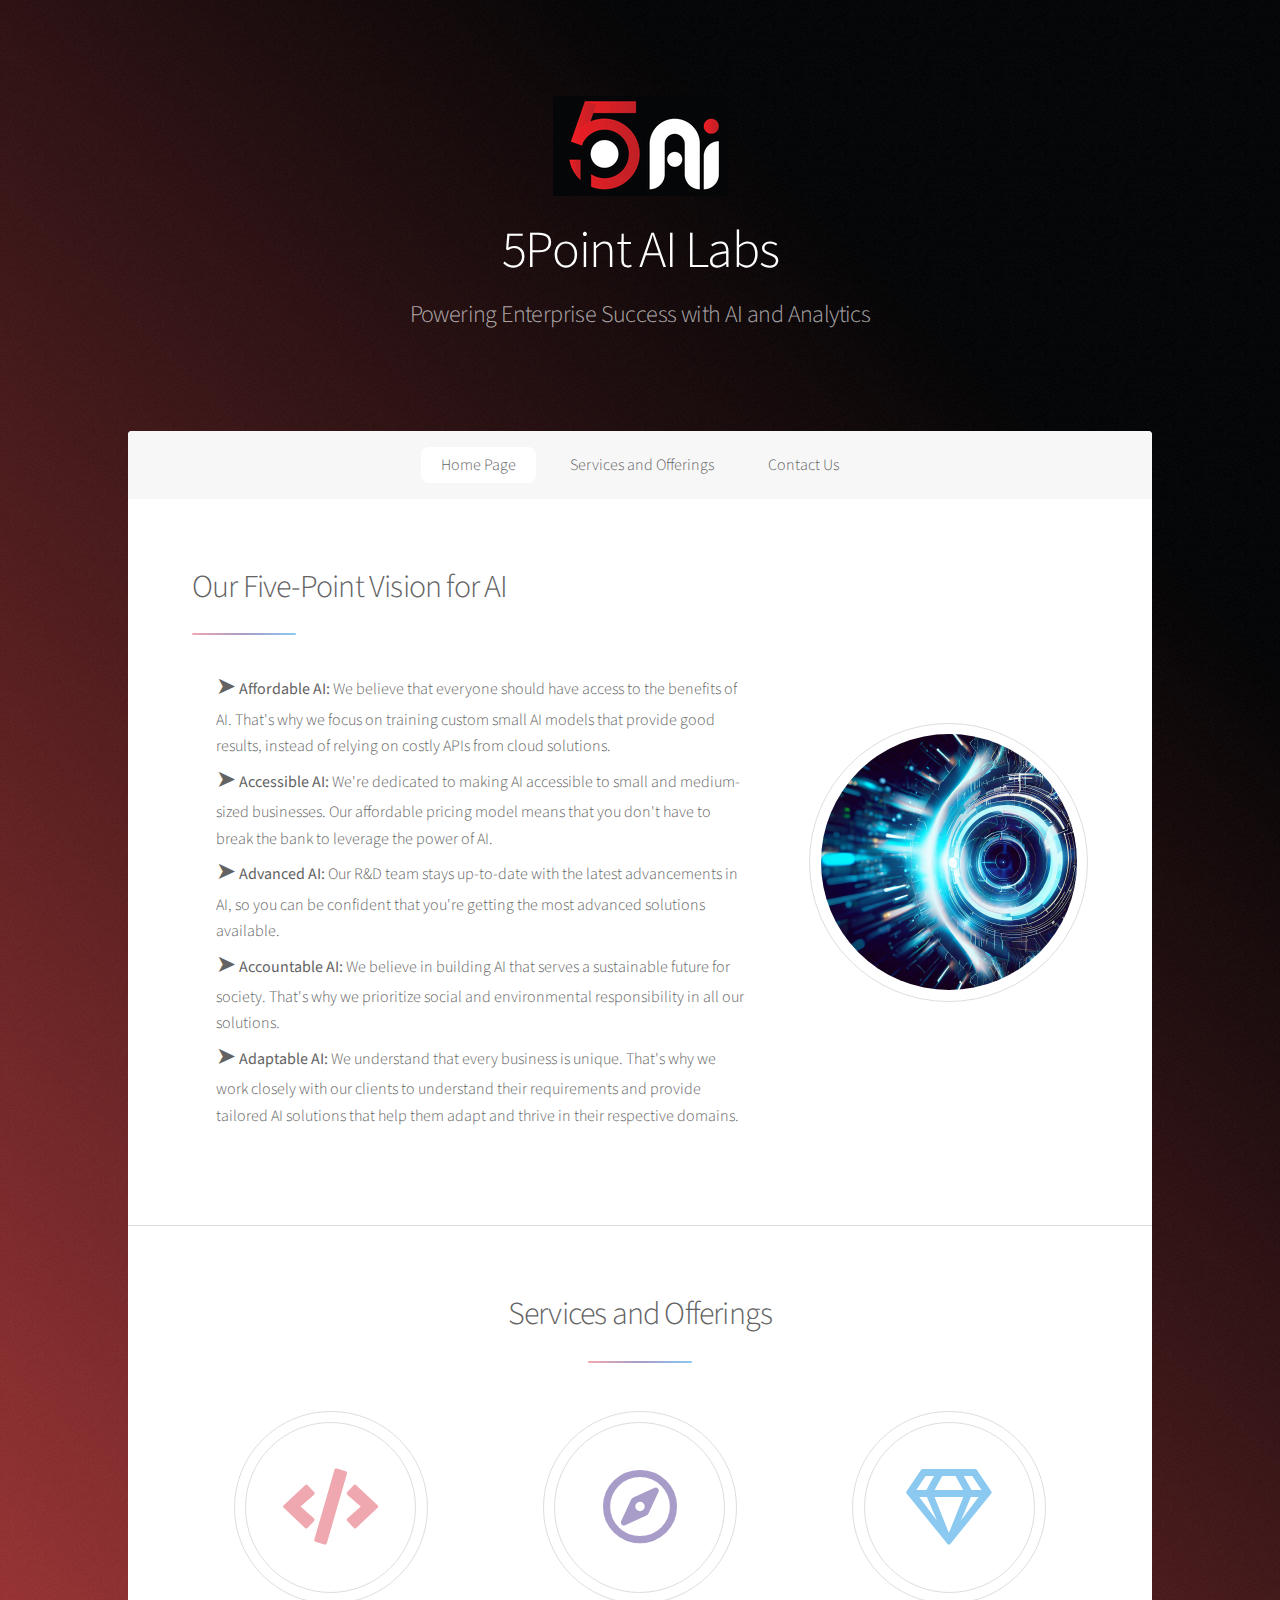
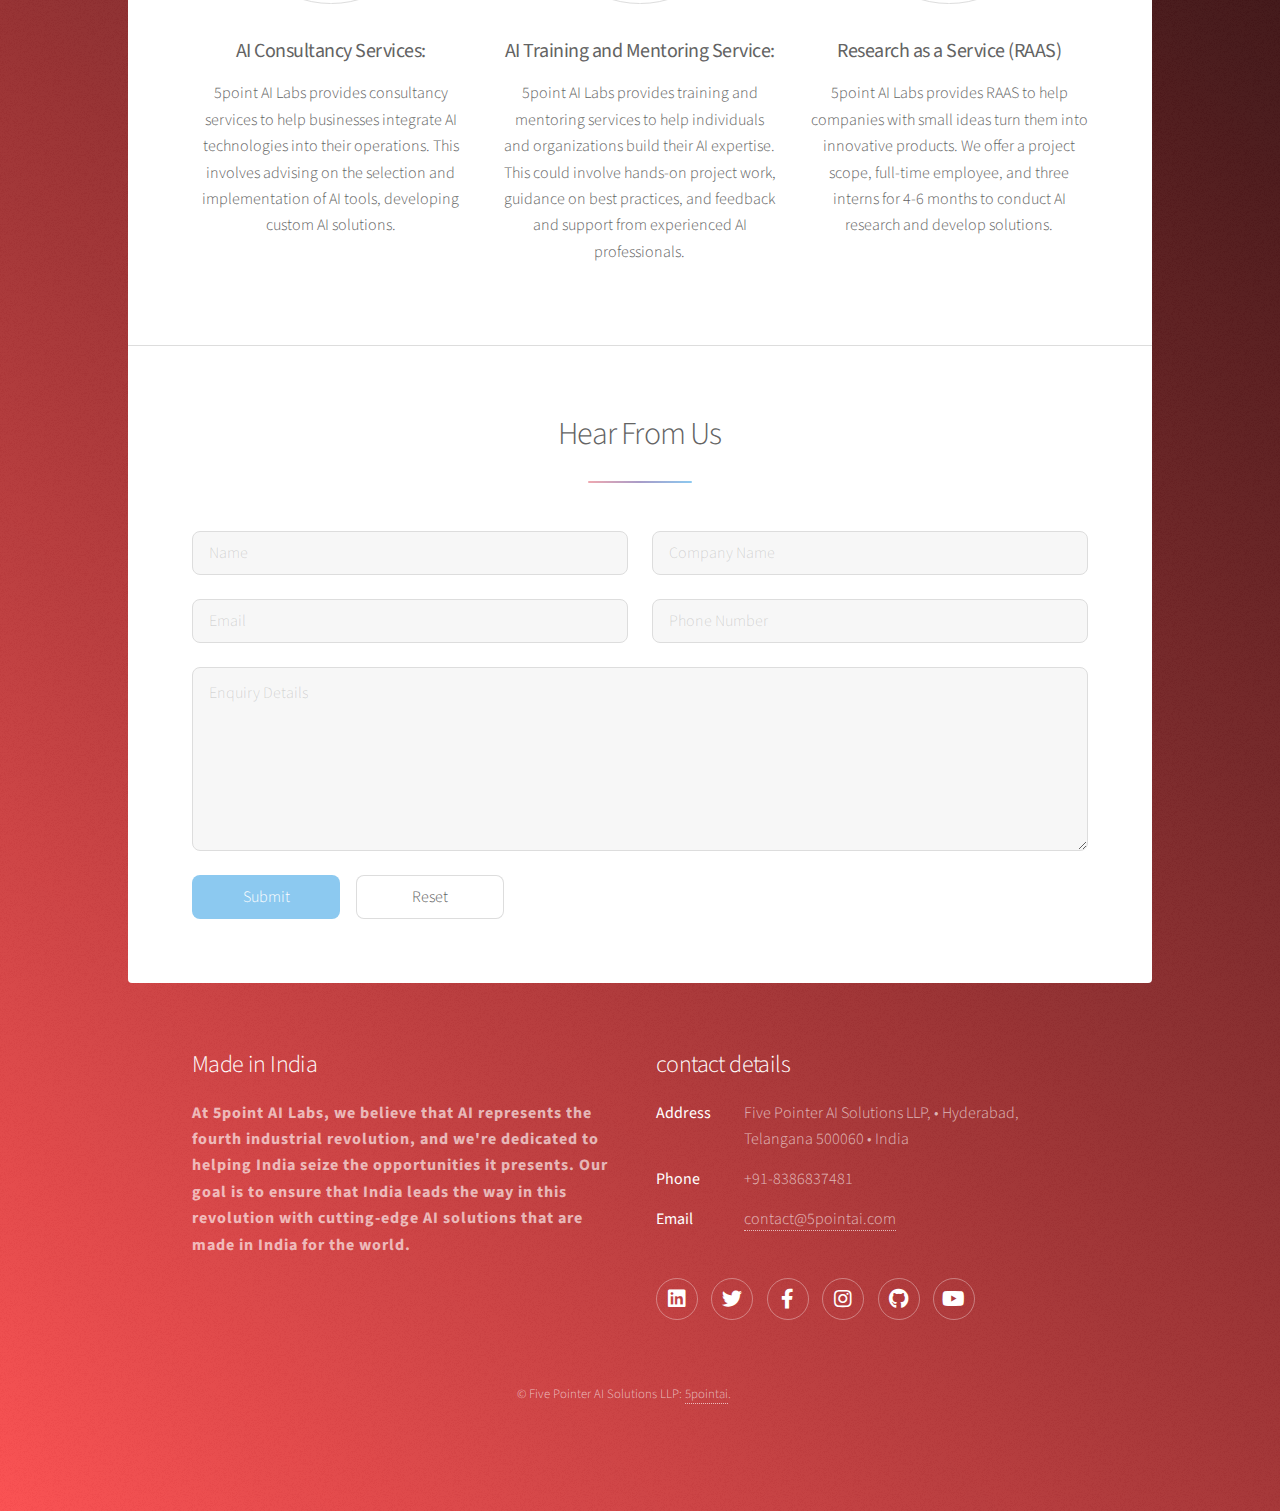
==== commit 565aa9fd: "changed form code" ====
--- a/index.html
+++ b/index.html
@@ -43,9 +43,9 @@
 									<div class="content">
 										<header class="major">
 											<h2>Our Five-Point Vision for AI</h2>
-											<header>
+											<!-- <header>
 												<p>At 5point AI Labs, we're committed to making AI more affordable, accessible, advanced, accountable, and adaptable. Here's how:</p>
-											</header>
+											</header> -->
 											<ul style="list-style-type: none;">
 												<li><span class="custom-icon">&#10148;</span> <b>Affordable AI:</b> We believe that everyone should have access to the benefits of AI. That's why we focus on training custom small AI models that provide good results, instead of relying on costly APIs from cloud solutions.</li>
 												<li><span class="custom-icon">&#10148;</span> <b>Accessible AI:</b> We're dedicated to making AI accessible to small and medium-sized businesses. Our affordable pricing model means that you don't have to break the bank to leverage the power of AI.</li>
@@ -98,7 +98,7 @@
 								<header class="major">
 									<h2>Hear From Us</h2>
 								</header>
-								<form method="post" action="#">
+								<form method="post" action="contact_form.php">
 									<div class="row gtr-uniform">
 										<div class="col-6 col-12-xsmall">
 											<input type="text" name="name" id="name" value="" placeholder="Name" />
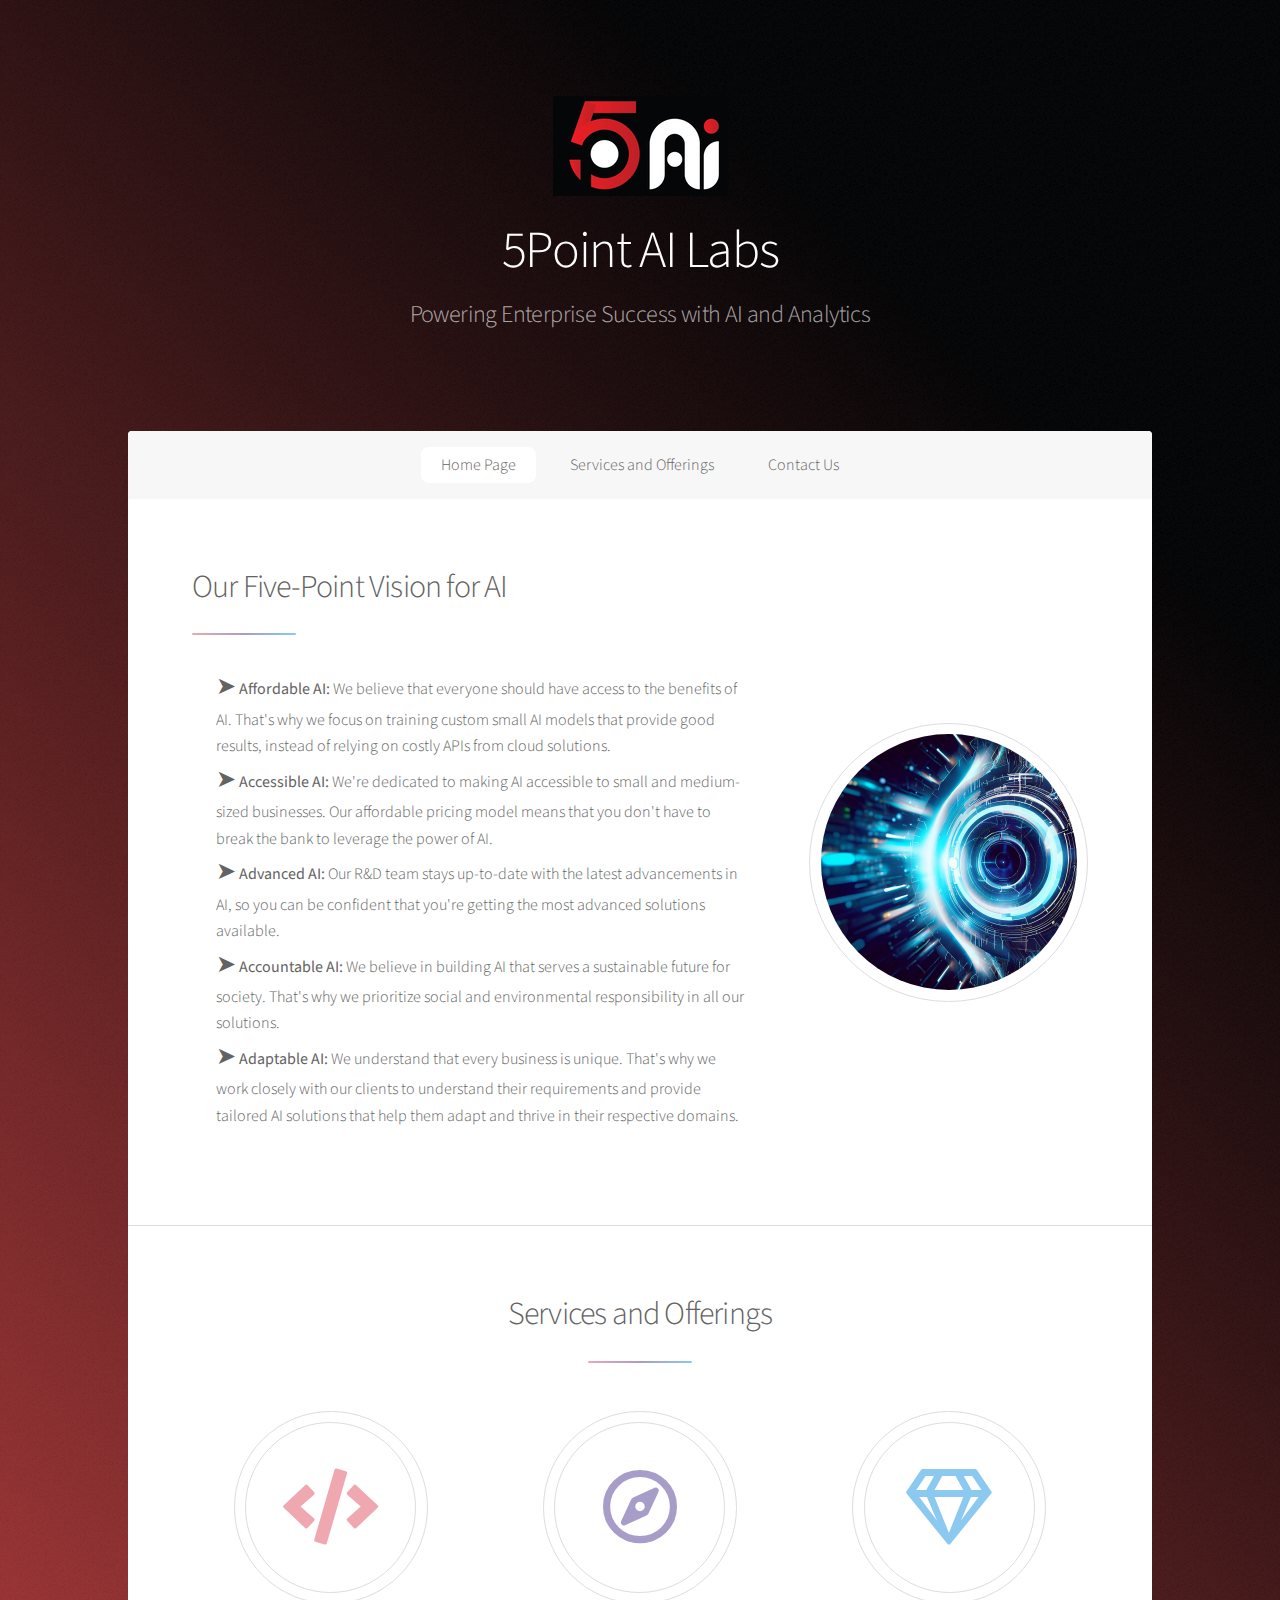
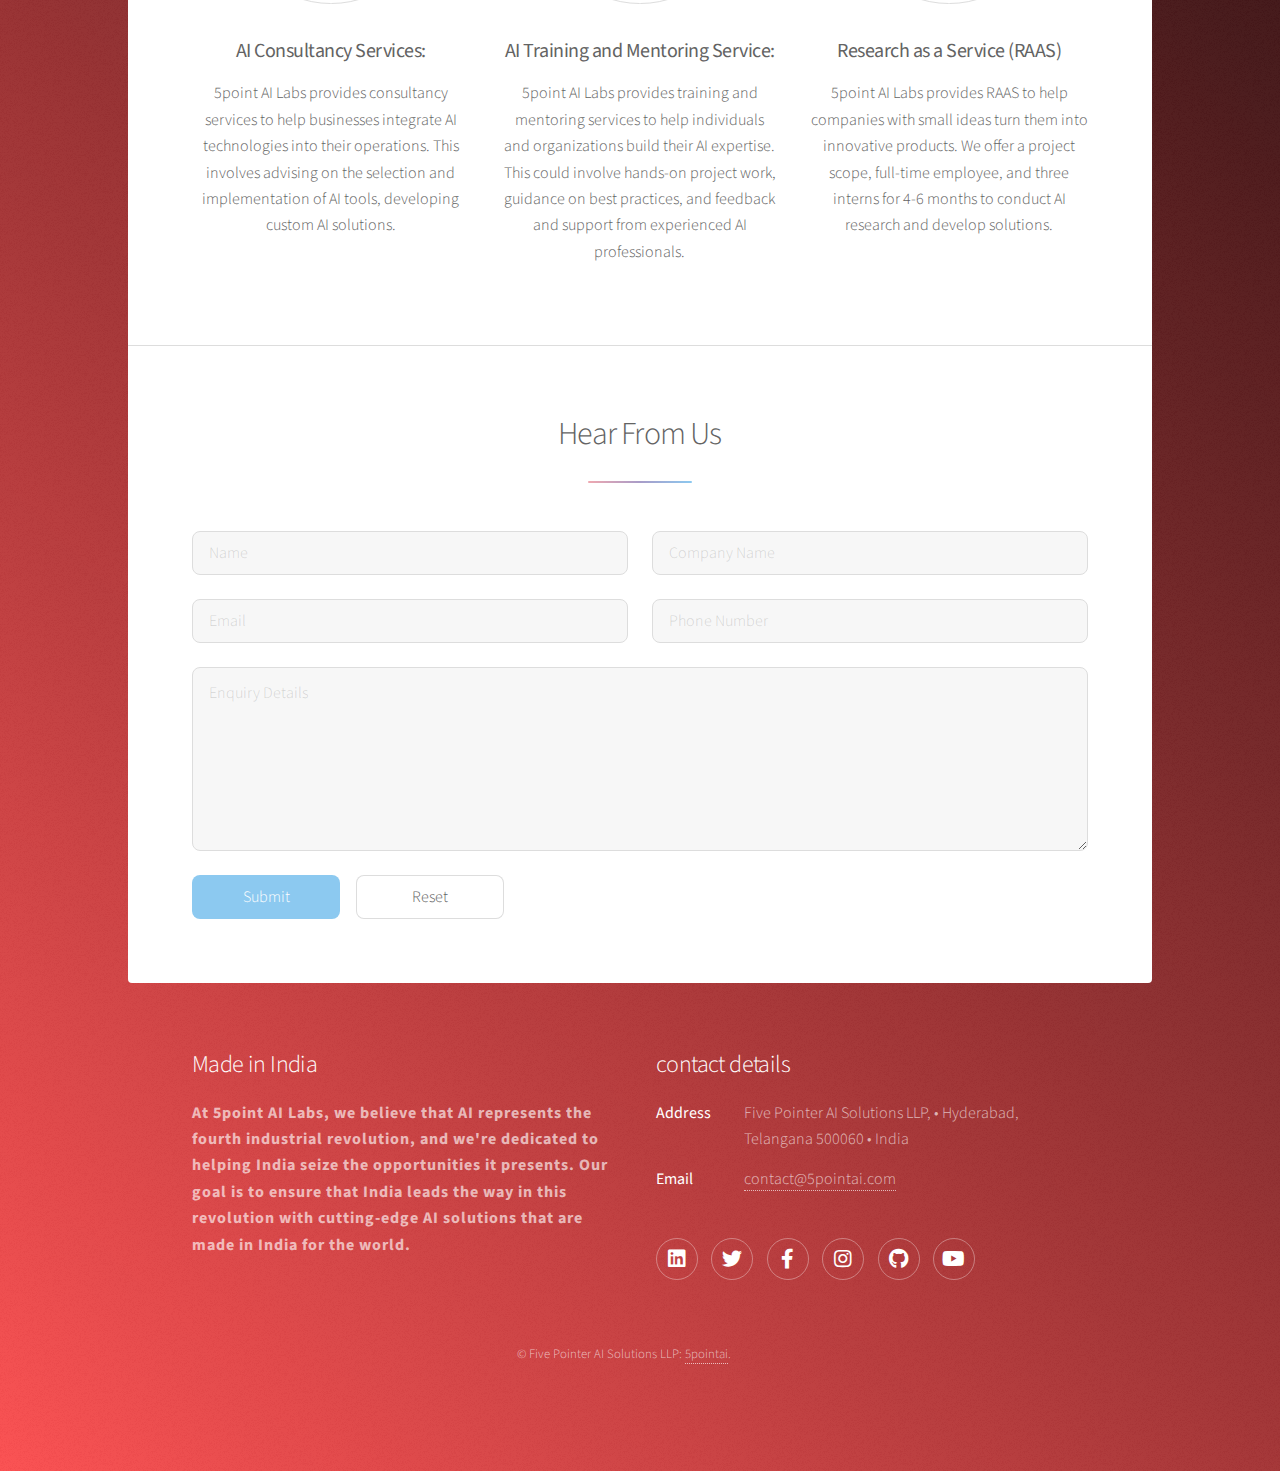
==== commit cf3ea562: "changed form code" ====
--- a/index.html
+++ b/index.html
@@ -149,8 +149,8 @@
 							<dl class="alt">
 								<dt>Address</dt>
 								<dd>Five Pointer AI Solutions LLP, &bull; Hyderabad, Telangana 500060 &bull; India</dd>
-								<dt>Phone</dt>
-								<dd>+91-8386837481</dd>
+								<!-- <dt>Phone</dt>
+								<dd>+91-8386837481</dd> -->
 								<dt>Email</dt>
 								<dd><a href="#">contact@5pointai.com</a></dd>
 							</dl>
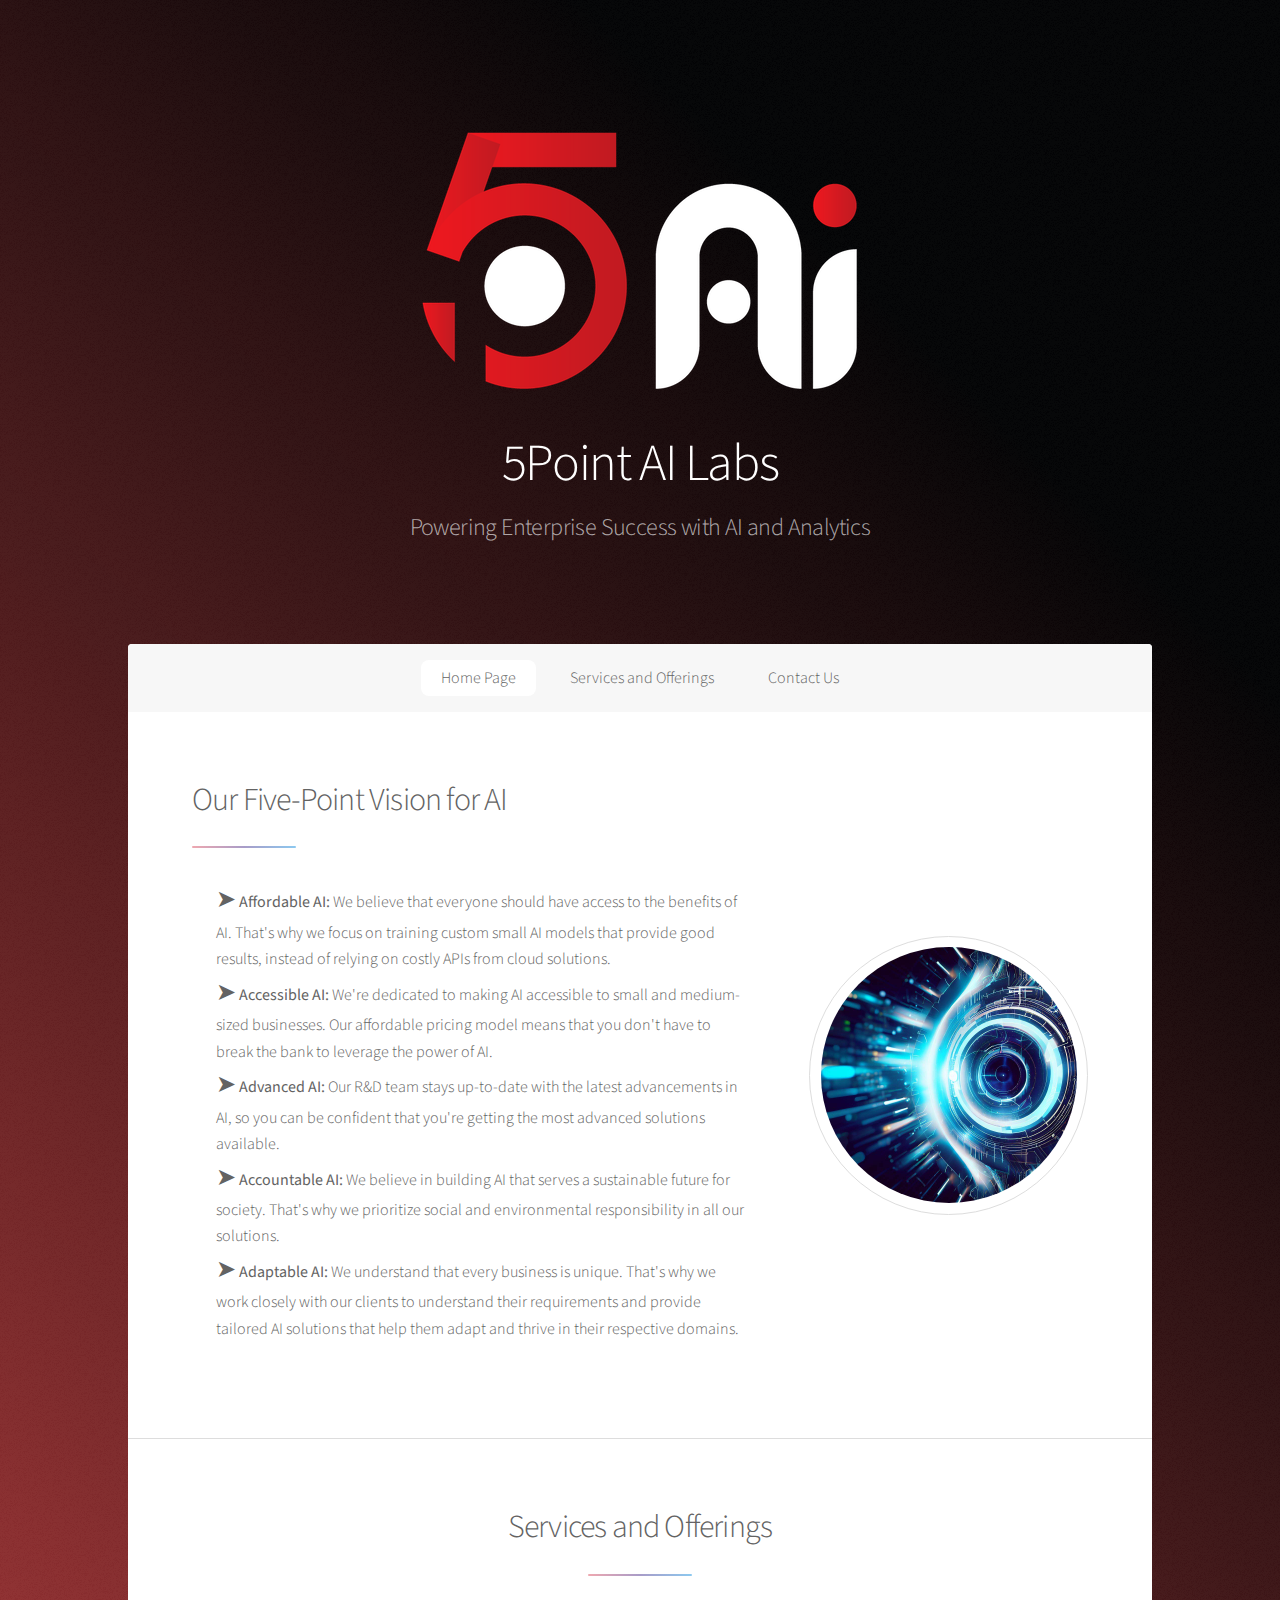
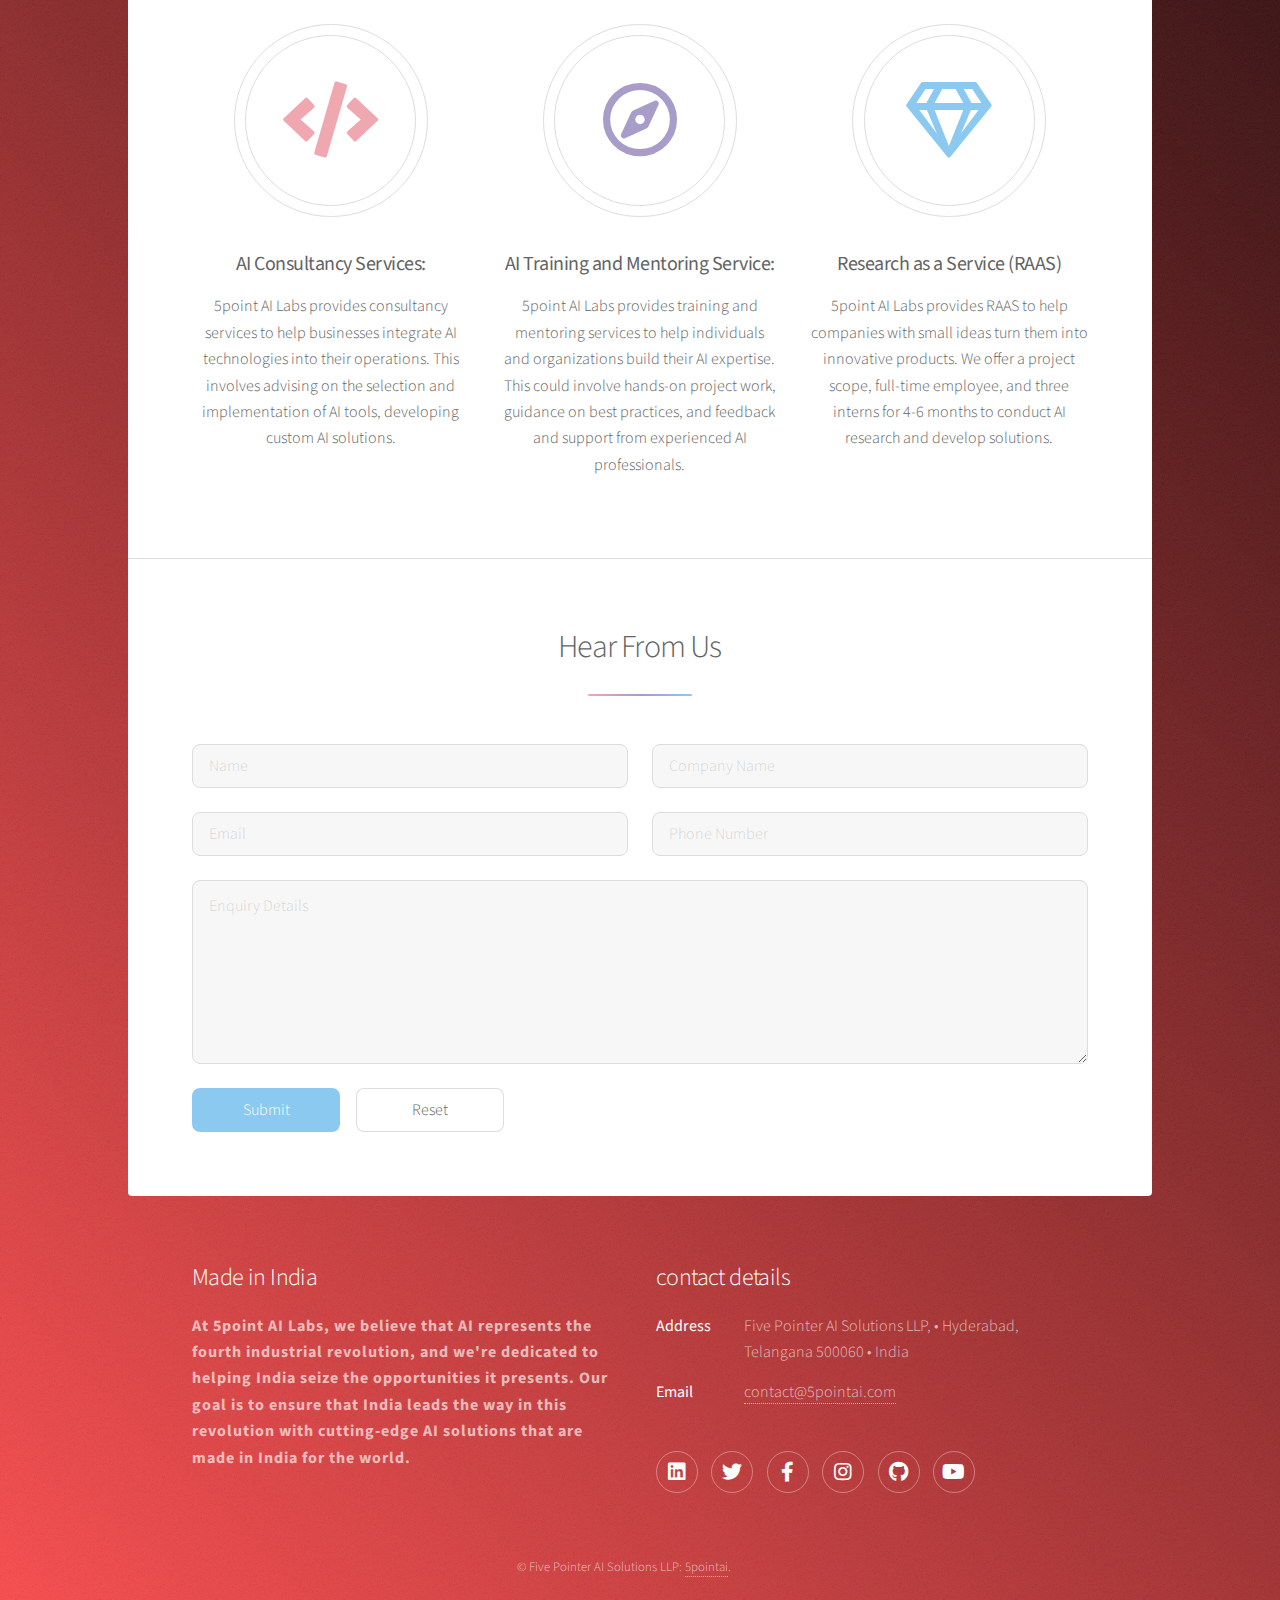
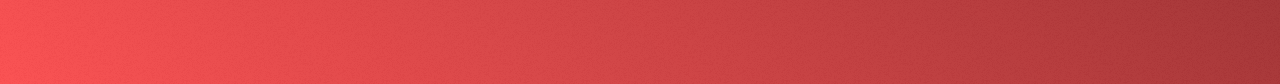
==== commit 8d6dd4c6: "fixed minor bugs" ====
--- a/index.html
+++ b/index.html
@@ -19,7 +19,7 @@
 
 				<!-- Header -->
 					<header id="header" class="alt">
-						<span class="logo"><img src="images/5PAI-LOGO_dark.jpg" alt="" /></span>
+						<span class="logo"><img src="images/bgless_logo.png" alt="" /></span>
 						<h1>5Point AI Labs</h1>
 						<p style="font-size: 1.5em;">Powering Enterprise Success with AI and Analytics</p>
 					</header>
@@ -139,10 +139,10 @@
 					</div>
 
 				<!-- Footer -->
-				<footer id="footer">
-					<section>
-						<h2>Made in India</h2>
-						<p style="font-weight: bold; letter-spacing: 1px;">At 5point AI Labs, we believe that AI represents the fourth industrial revolution, and we're dedicated to helping India seize the opportunities it presents. Our goal is to ensure that India leads the way in this revolution with cutting-edge AI solutions that are made in India for the world.</p>
+					<footer id="footer">
+						<section>
+							<h2>Made in India</h2>
+							<p style="font-weight: bold; letter-spacing: 1px;">At 5point AI Labs, we believe that AI represents the fourth industrial revolution, and we're dedicated to helping India seize the opportunities it presents. Our goal is to ensure that India leads the way in this revolution with cutting-edge AI solutions that are made in India for the world.</p>
 						</section>
 						<section>
 							<h2>contact details</h2>
--- a/assets/css/main.css
+++ b/assets/css/main.css
@@ -124,7 +124,7 @@
 /* Type */
 
 	body {
-		background-color: #935d8c;
+		background-color: #e5320f;
 		color: rgba(255, 255, 255, 0.65);
 	}
 
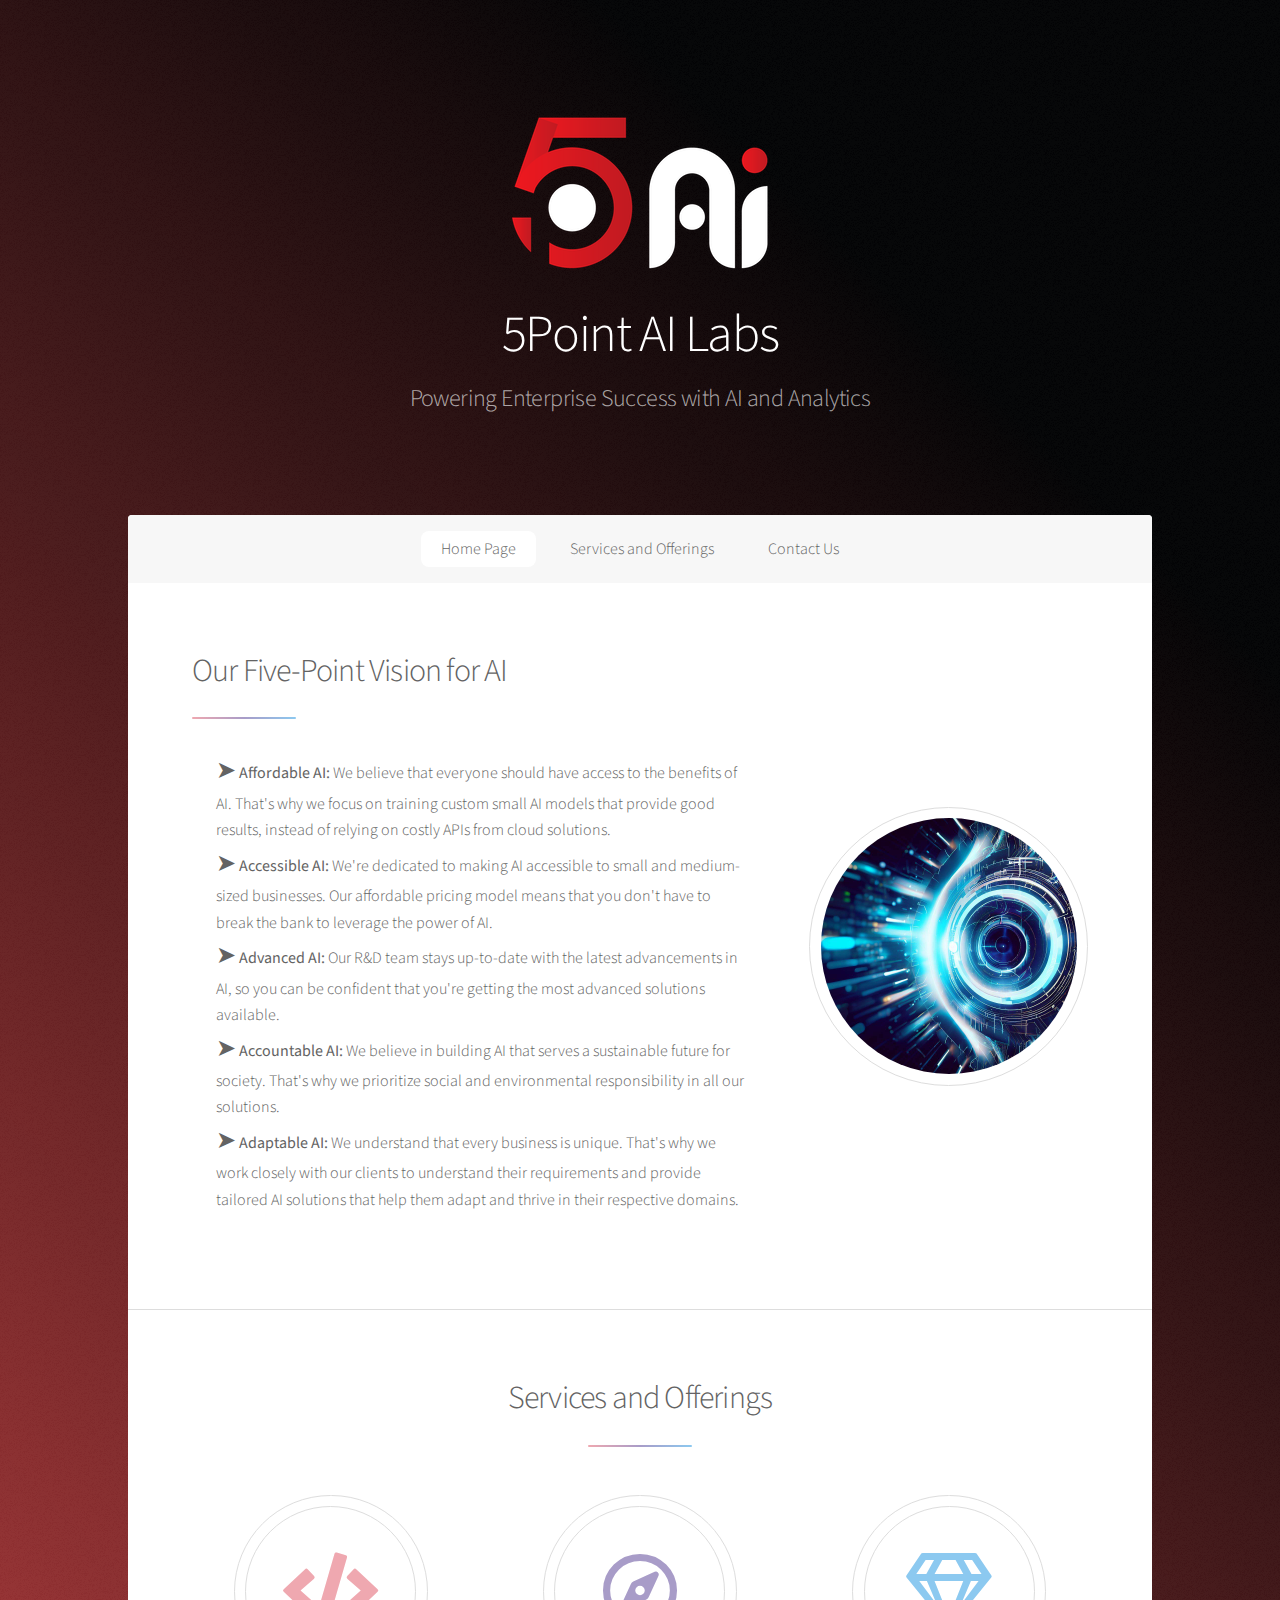
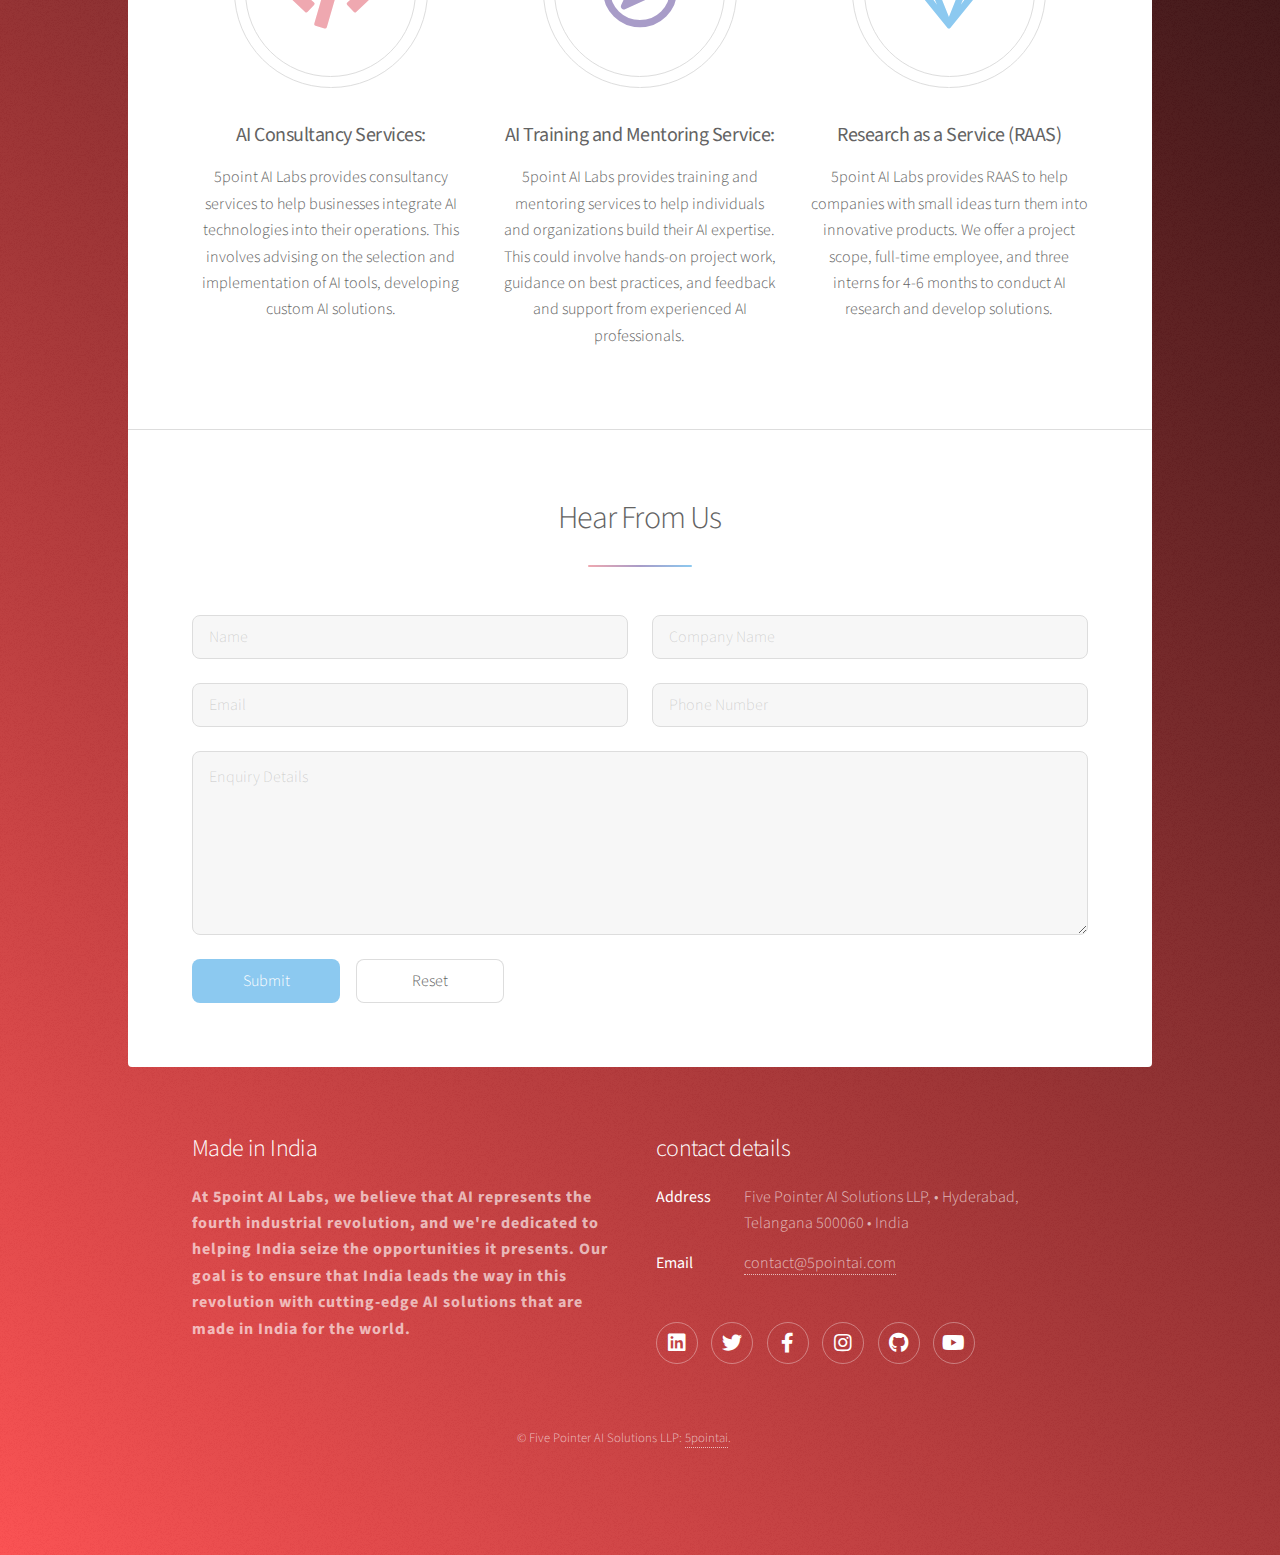
==== commit 31534c34: "added linkedin, thank you html, new logo" ====
--- a/index.html
+++ b/index.html
@@ -155,7 +155,7 @@
 								<dd><a href="#">contact@5pointai.com</a></dd>
 							</dl>
 							<ul class="icons">
-								<li><a href="https://www.youtube.com/@5pointai" class="icon brands fa-linkedin alt" target="_blank"><span class="label">linkedin</span></a></li>
+								<li><a href="https://www.linkedin.com/company/5pointai" class="icon brands fa-linkedin alt" target="_blank"><span class="label">linkedin</span></a></li>
 								<li><a href="https://twitter.com/5pointailabs" class="icon brands fa-twitter alt" target="_blank"><span class="label">Twitter</span></a></li>
 								<li><a href="https://www.facebook.com/profile.php?id=100091339552459" class="icon brands fa-facebook-f alt" target="_blank"><span class="label">Facebook</span></a></li>
 								<li><a href="https://www.instagram.com/5pointai/" class="icon brands fa-instagram alt" target="_blank"><span class="label">Instagram</span></a></li>
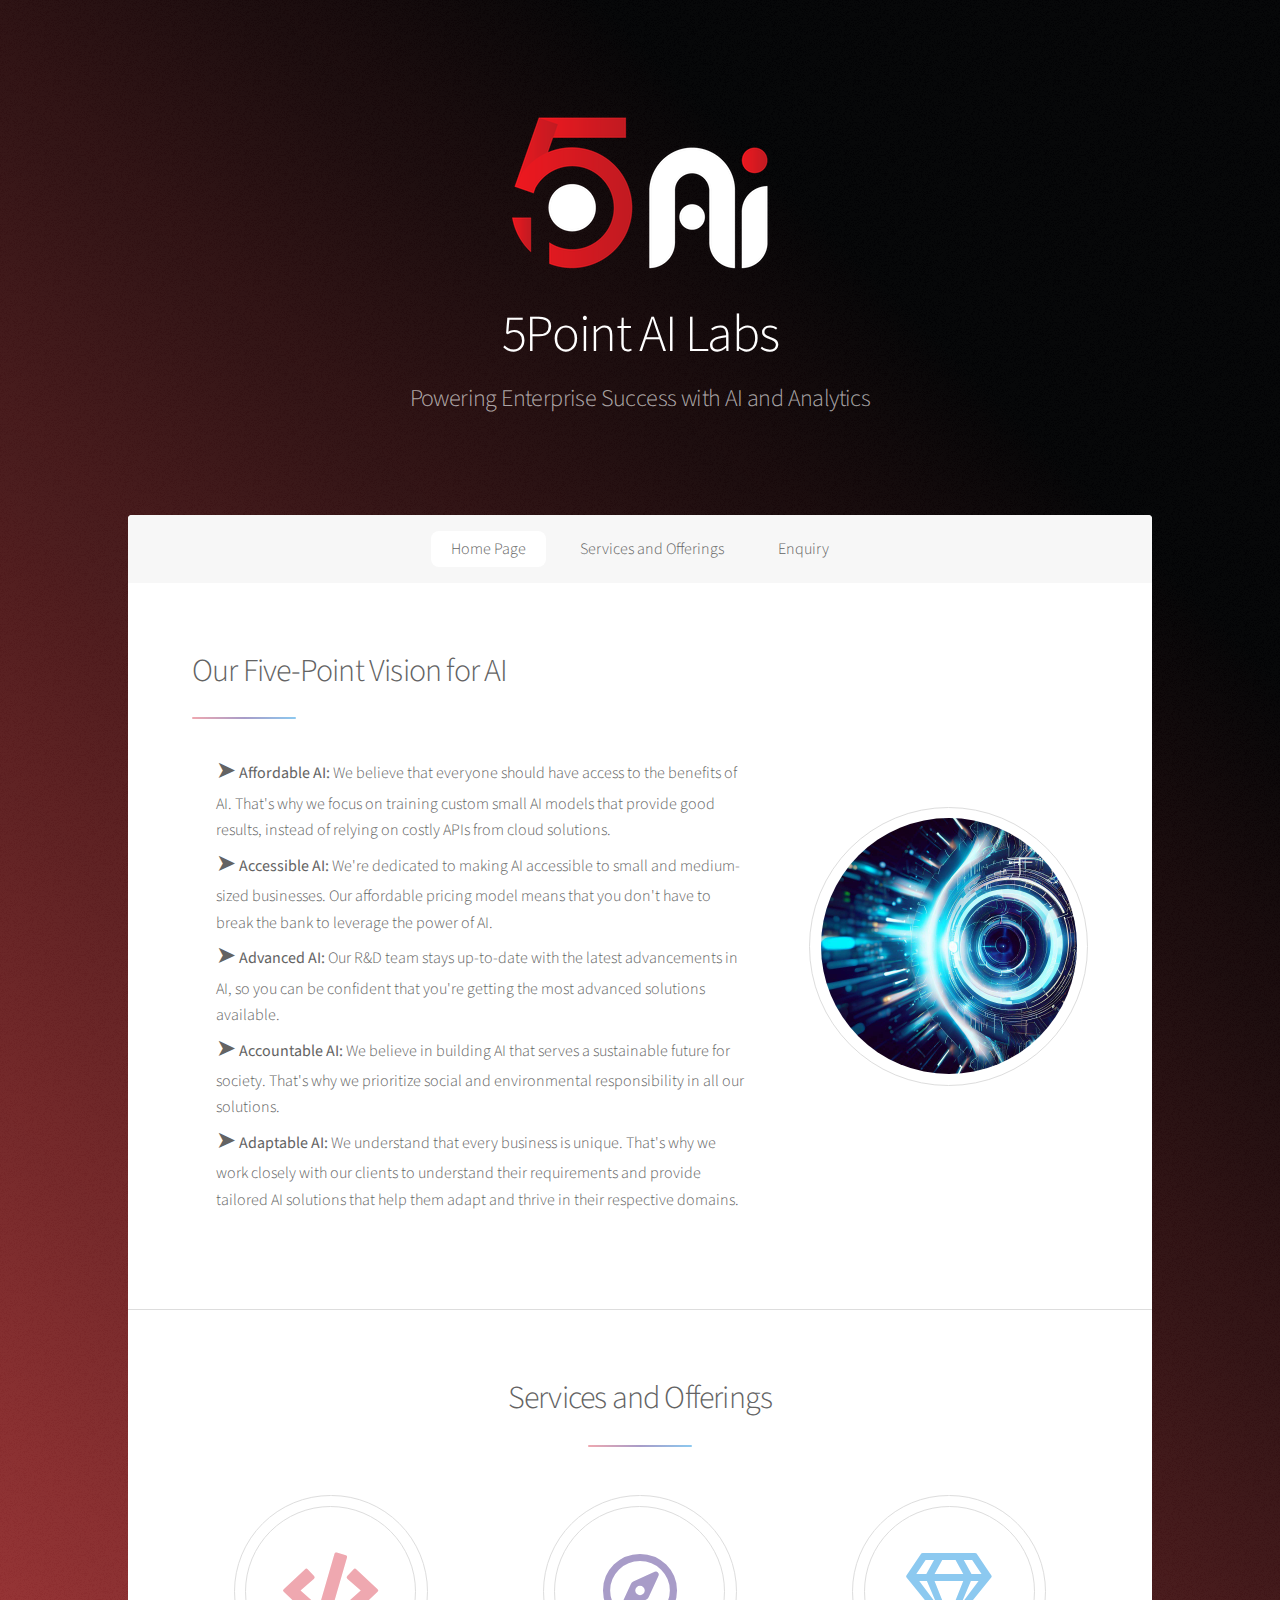
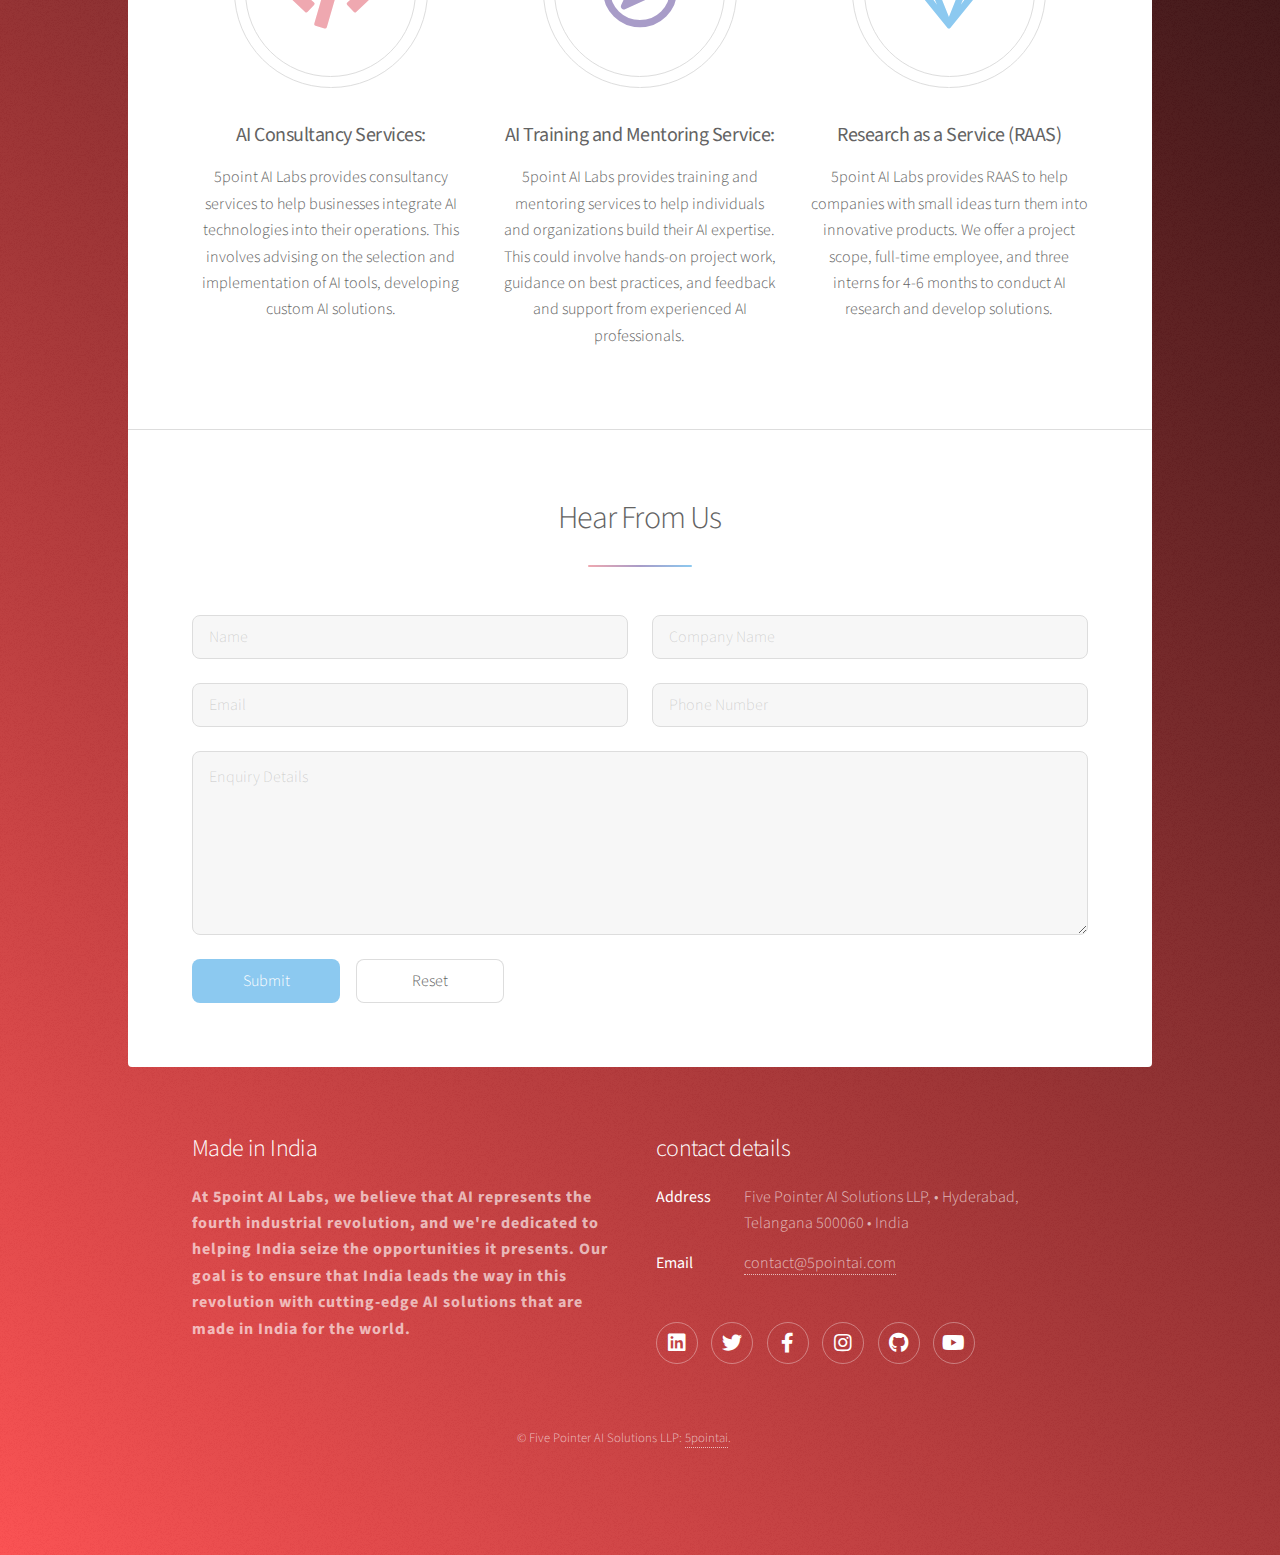
==== commit 11b8a635: "changed contact us to enquiry" ====
--- a/index.html
+++ b/index.html
@@ -29,7 +29,7 @@
 						<ul>
 							<li><a href="#intro" class="active">Home Page</a></li>
 							<li><a href="#offerings">Services and Offerings</a></li>
-							<li><a href="#contact">Contact Us</a></li>
+							<li><a href="#enquiry">Enquiry</a></li>
 							<!-- <li><a href="#blogs">Blogs and Resources</a></li> -->
 						</ul>
 					</nav>
@@ -94,7 +94,7 @@
 
 						
 						<!-- Get Started -->
-							<section id="contact" class="main special">
+							<section id="enquiry" class="main special">
 								<header class="major">
 									<h2>Hear From Us</h2>
 								</header>
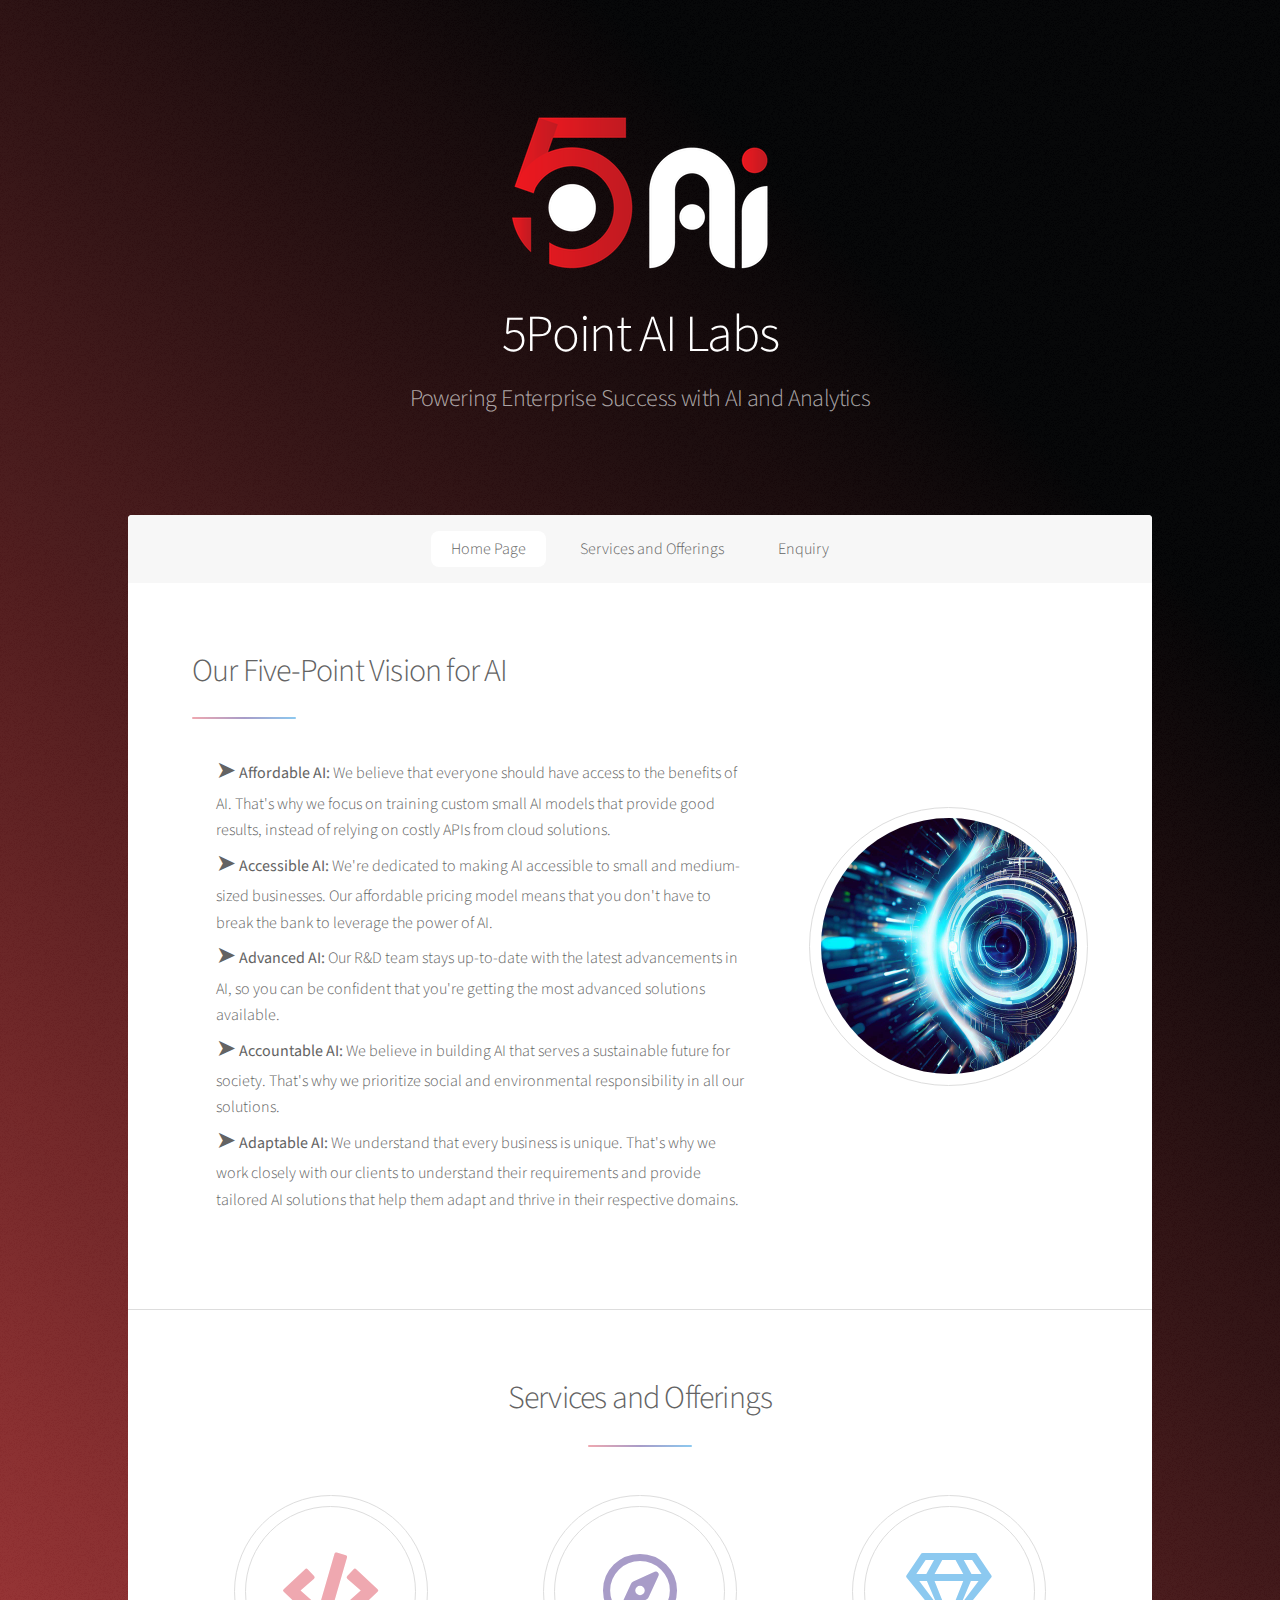
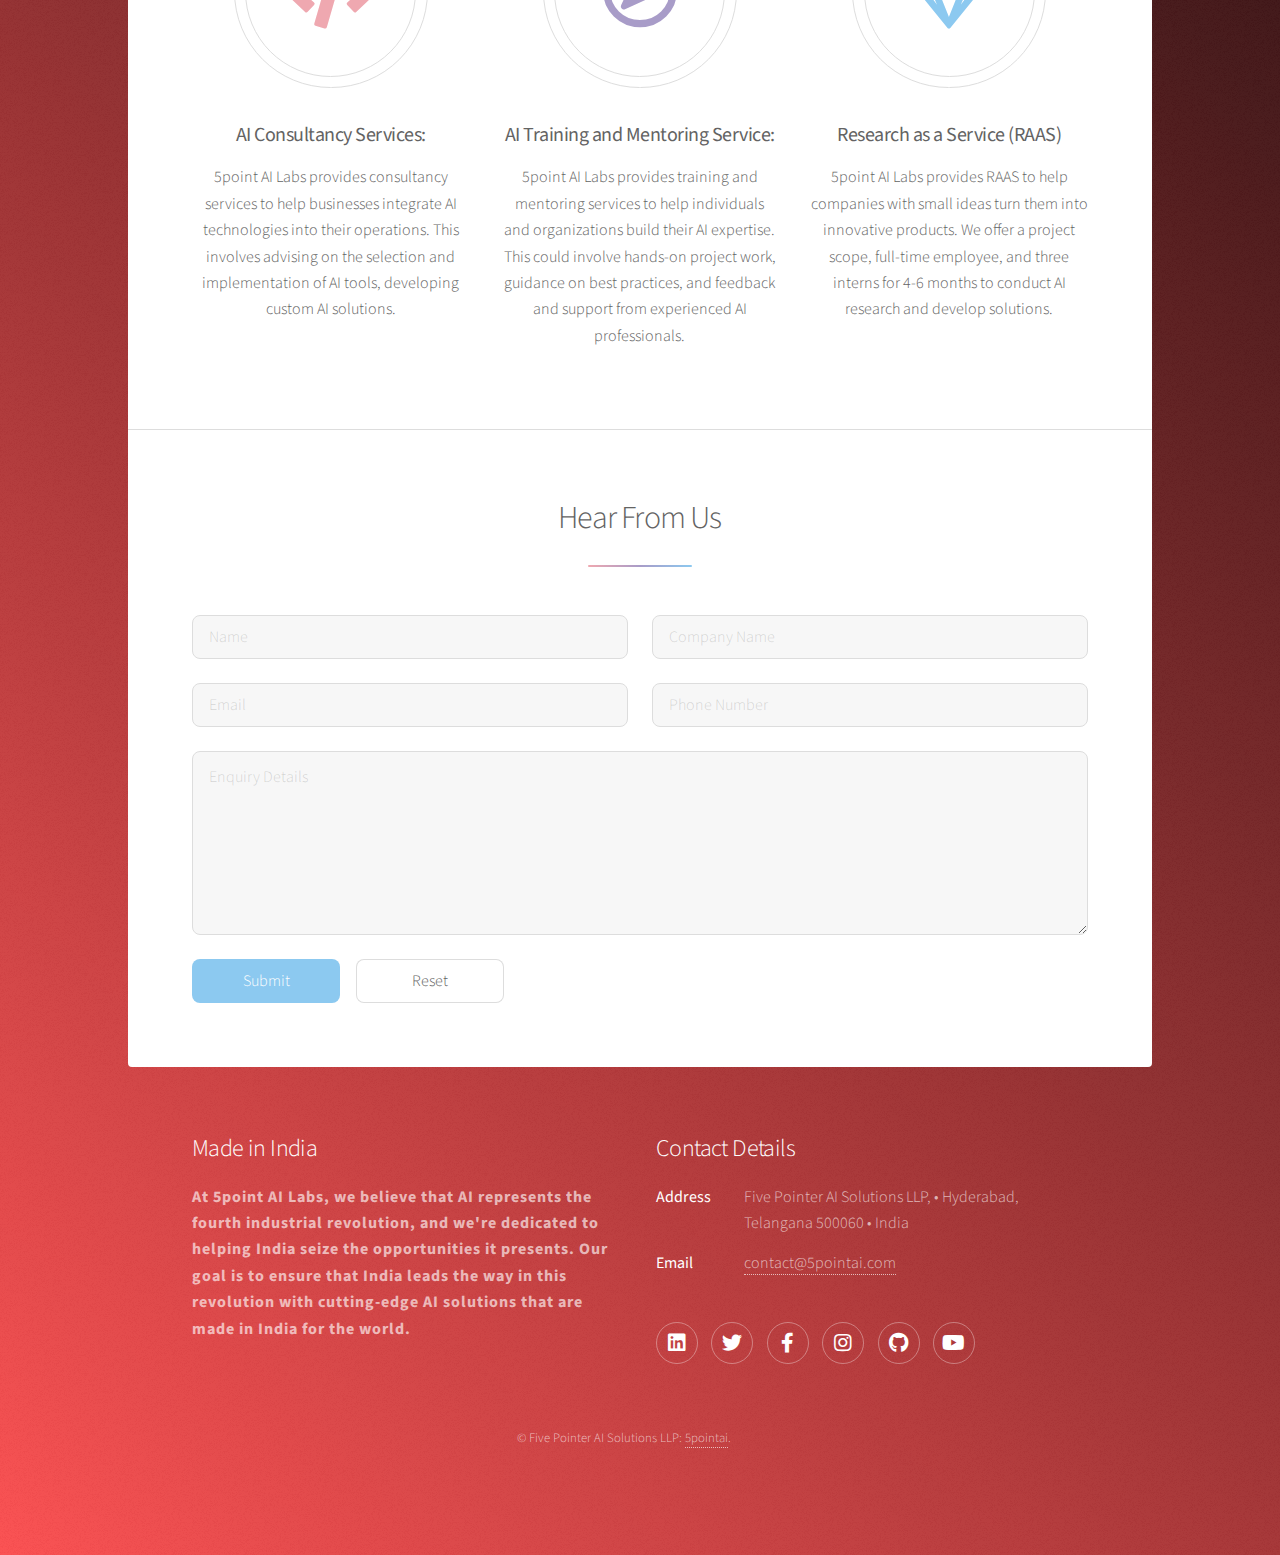
==== commit 4b27f2e6: "changed the thank you page and added clickable logo" ====
--- a/index.html
+++ b/index.html
@@ -1,9 +1,5 @@
 <!DOCTYPE HTML>
-<!--
-	Stellar by HTML5 UP
-	html5up.net | @ajlkn
-	Free for personal and commercial use under the CCA 3.0 license (html5up.net/license)
--->
+
 <html>
 	<head>
 		<title>5pointai </title>
@@ -19,7 +15,7 @@
 
 				<!-- Header -->
 					<header id="header" class="alt">
-						<span class="logo"><img src="images/bgless_logo.png" alt="" /></span>
+						<span class="logo"><a href="index.html"><img src="images/bgless_logo.png" alt="" /></a></span>
 						<h1>5Point AI Labs</h1>
 						<p style="font-size: 1.5em;">Powering Enterprise Success with AI and Analytics</p>
 					</header>
@@ -145,24 +141,24 @@
 							<p style="font-weight: bold; letter-spacing: 1px;">At 5point AI Labs, we believe that AI represents the fourth industrial revolution, and we're dedicated to helping India seize the opportunities it presents. Our goal is to ensure that India leads the way in this revolution with cutting-edge AI solutions that are made in India for the world.</p>
 						</section>
 						<section>
-							<h2>contact details</h2>
-							<dl class="alt">
-								<dt>Address</dt>
-								<dd>Five Pointer AI Solutions LLP, &bull; Hyderabad, Telangana 500060 &bull; India</dd>
-								<!-- <dt>Phone</dt>
-								<dd>+91-8386837481</dd> -->
-								<dt>Email</dt>
-								<dd><a href="#">contact@5pointai.com</a></dd>
-							</dl>
+							<h2>Contact Details</h2>
+							<address>
+								<dl class="alt">
+									<dt>Address</dt>
+									<dd>Five Pointer AI Solutions LLP, &bull; Hyderabad, Telangana 500060 &bull; India</dd>
+									<dt>Email</dt>
+									<dd><a href="mailto:contact@5pointai.com">contact@5pointai.com</a></dd>
+								</dl>
+							</address>
 							<ul class="icons">
-								<li><a href="https://www.linkedin.com/company/5pointai" class="icon brands fa-linkedin alt" target="_blank"><span class="label">linkedin</span></a></li>
+								<li><a href="https://www.linkedin.com/company/5pointai" class="icon brands fa-linkedin alt" target="_blank"><span class="label">LinkedIn</span></a></li>
 								<li><a href="https://twitter.com/5pointailabs" class="icon brands fa-twitter alt" target="_blank"><span class="label">Twitter</span></a></li>
 								<li><a href="https://www.facebook.com/profile.php?id=100091339552459" class="icon brands fa-facebook-f alt" target="_blank"><span class="label">Facebook</span></a></li>
 								<li><a href="https://www.instagram.com/5pointai/" class="icon brands fa-instagram alt" target="_blank"><span class="label">Instagram</span></a></li>
 								<li><a href="https://github.com/5pointai" class="icon brands fa-github alt" target="_blank"><span class="label">GitHub</span></a></li>
 								<li><a href="https://www.youtube.com/@5pointai" class="icon brands fa-youtube alt" target="_blank"><span class="label">Youtube</span></a></li>
 							</ul>
-						</section>
+						</section>						
 						<p class="copyright">&copy; Five Pointer AI Solutions LLP: <a href="https://github.com/5pointai">5pointai</a>.</p>
 					</footer>
 
--- a/assets/css/main.css
+++ b/assets/css/main.css
@@ -1,11 +1,7 @@
 @import url(fontawesome-all.min.css);
 @import 'https://fonts.googleapis.com/css?family=Source+Sans+Pro:300,400';
 
-/*
-	Stellar by HTML5 UP
-	html5up.net | @ajlkn
-	Free for personal and commercial use under the CCA 3.0 license (html5up.net/license)
-*/
+
 
 html, body, div, span, applet, object,
 iframe, h1, h2, h3, h4, h5, h6, p, blockquote,
@@ -3786,4 +3782,29 @@
 				max-width: 100%;
 			}
 
-		}+		}
+
+		.centered-content {
+			display: flex;
+			flex-direction: column;
+			align-items: center;
+			text-align: center;
+		  }
+		  
+		  .centered-content p {
+			width: 100%;
+		  }
+
+		  .custom-back-button {
+			background-color: #ff4f4f;
+			border: none;
+			color: #ffffff;
+			transition: background-color 0.3s ease;
+		  }
+		  
+		  .custom-back-button:hover {
+			background-color: #e04040;
+			text-decoration: none;
+		  }
+		  
+		  